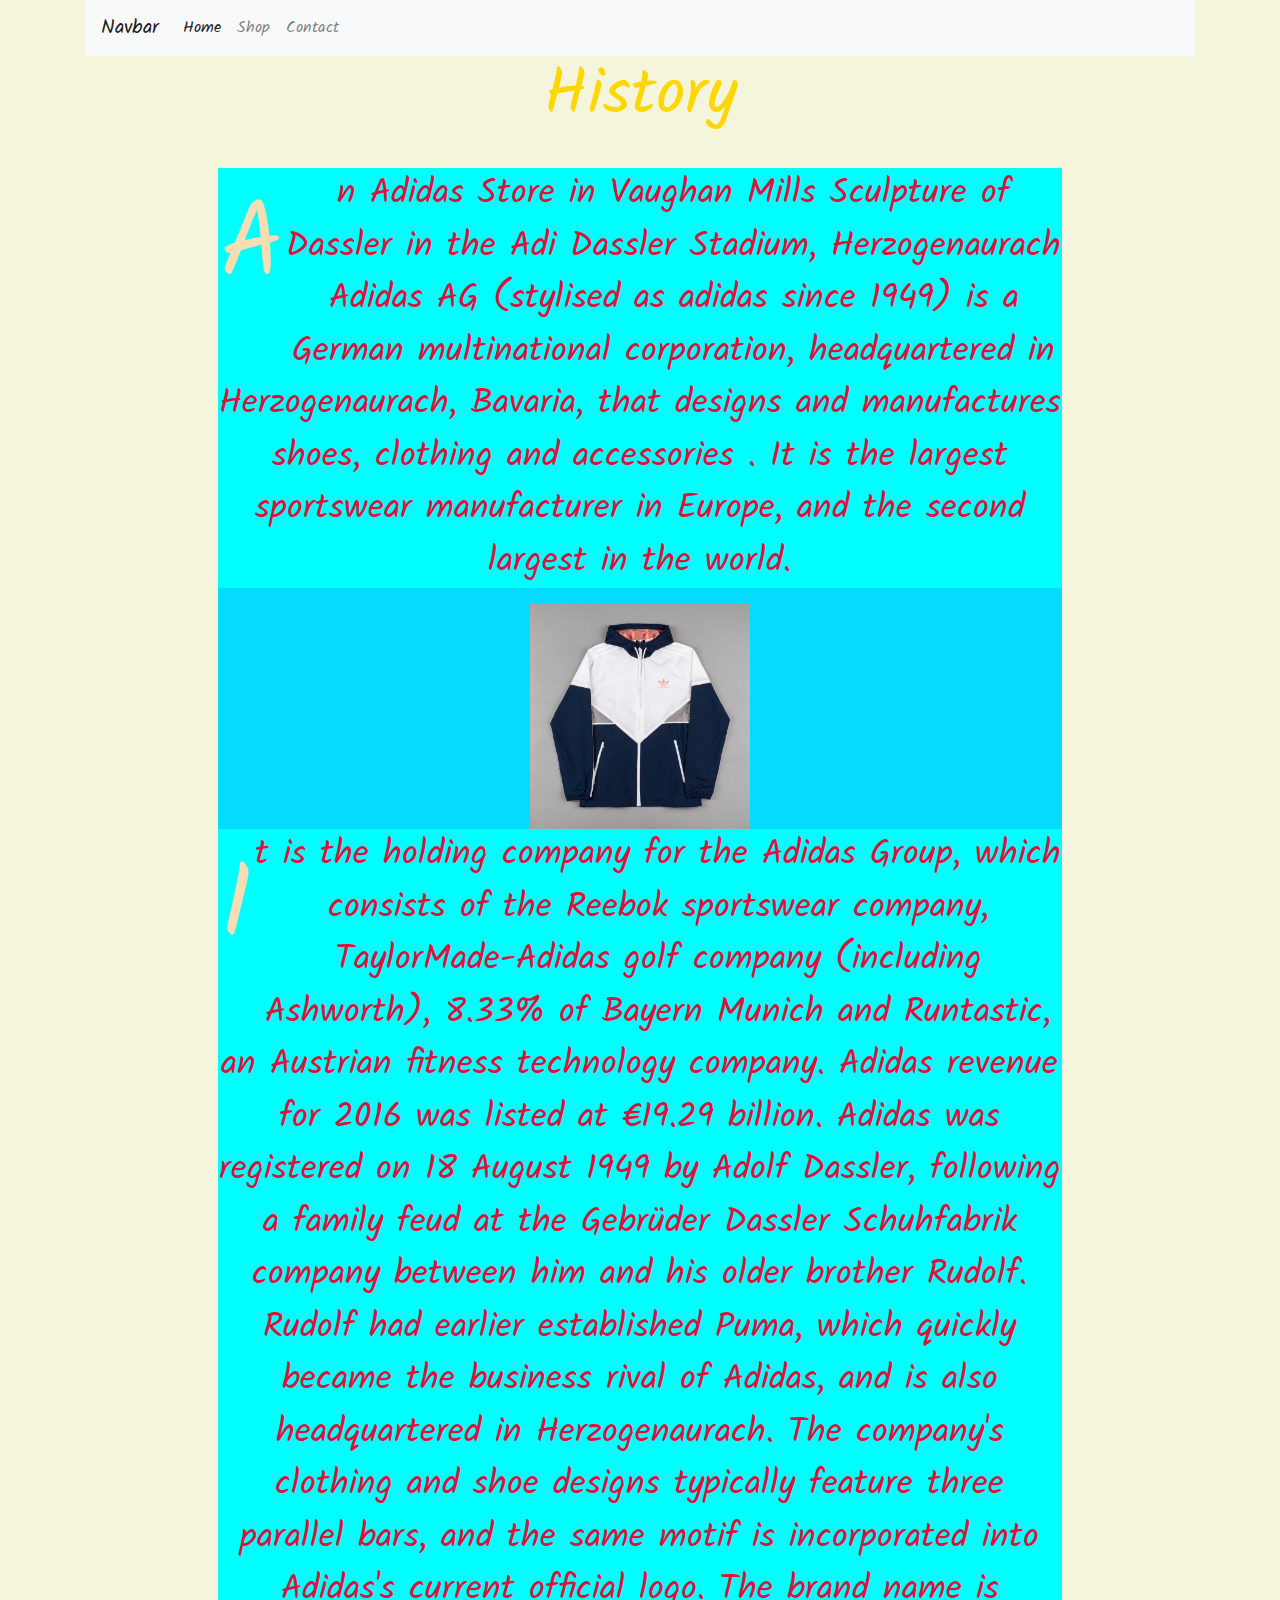
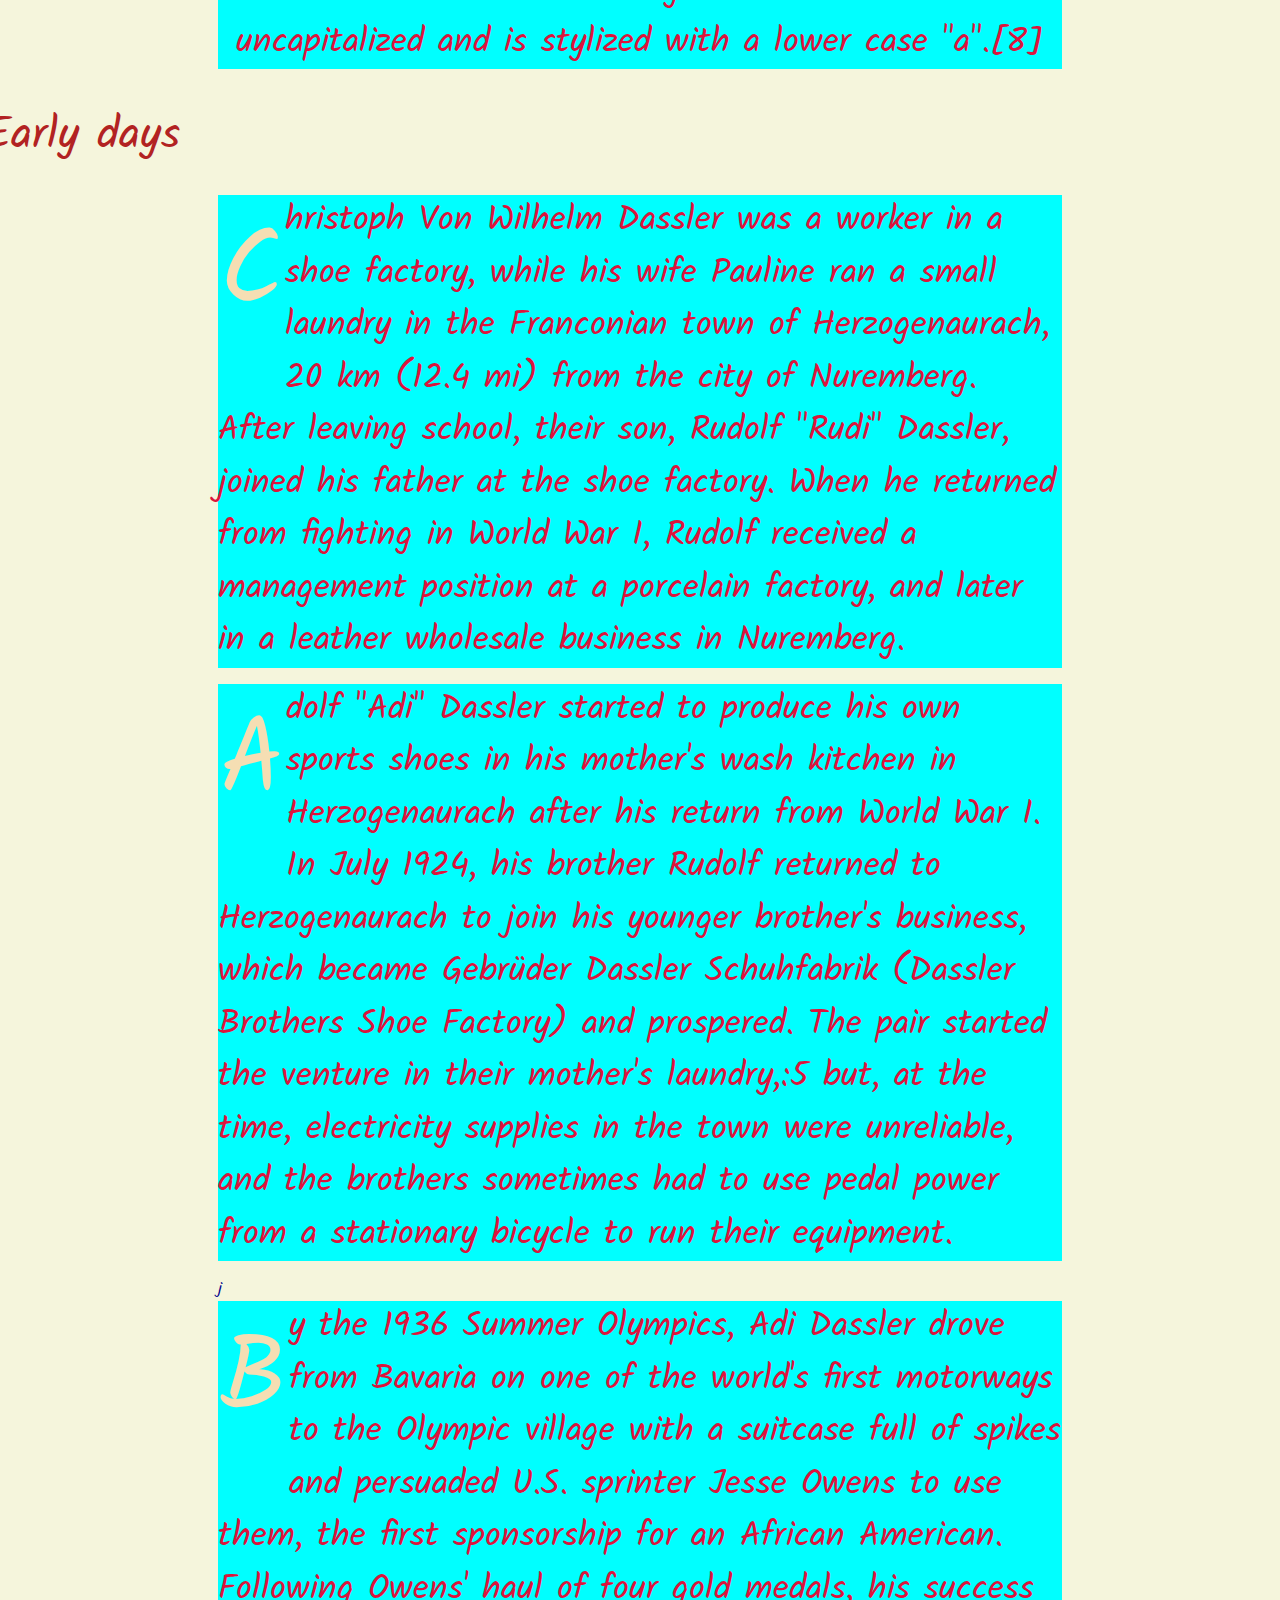
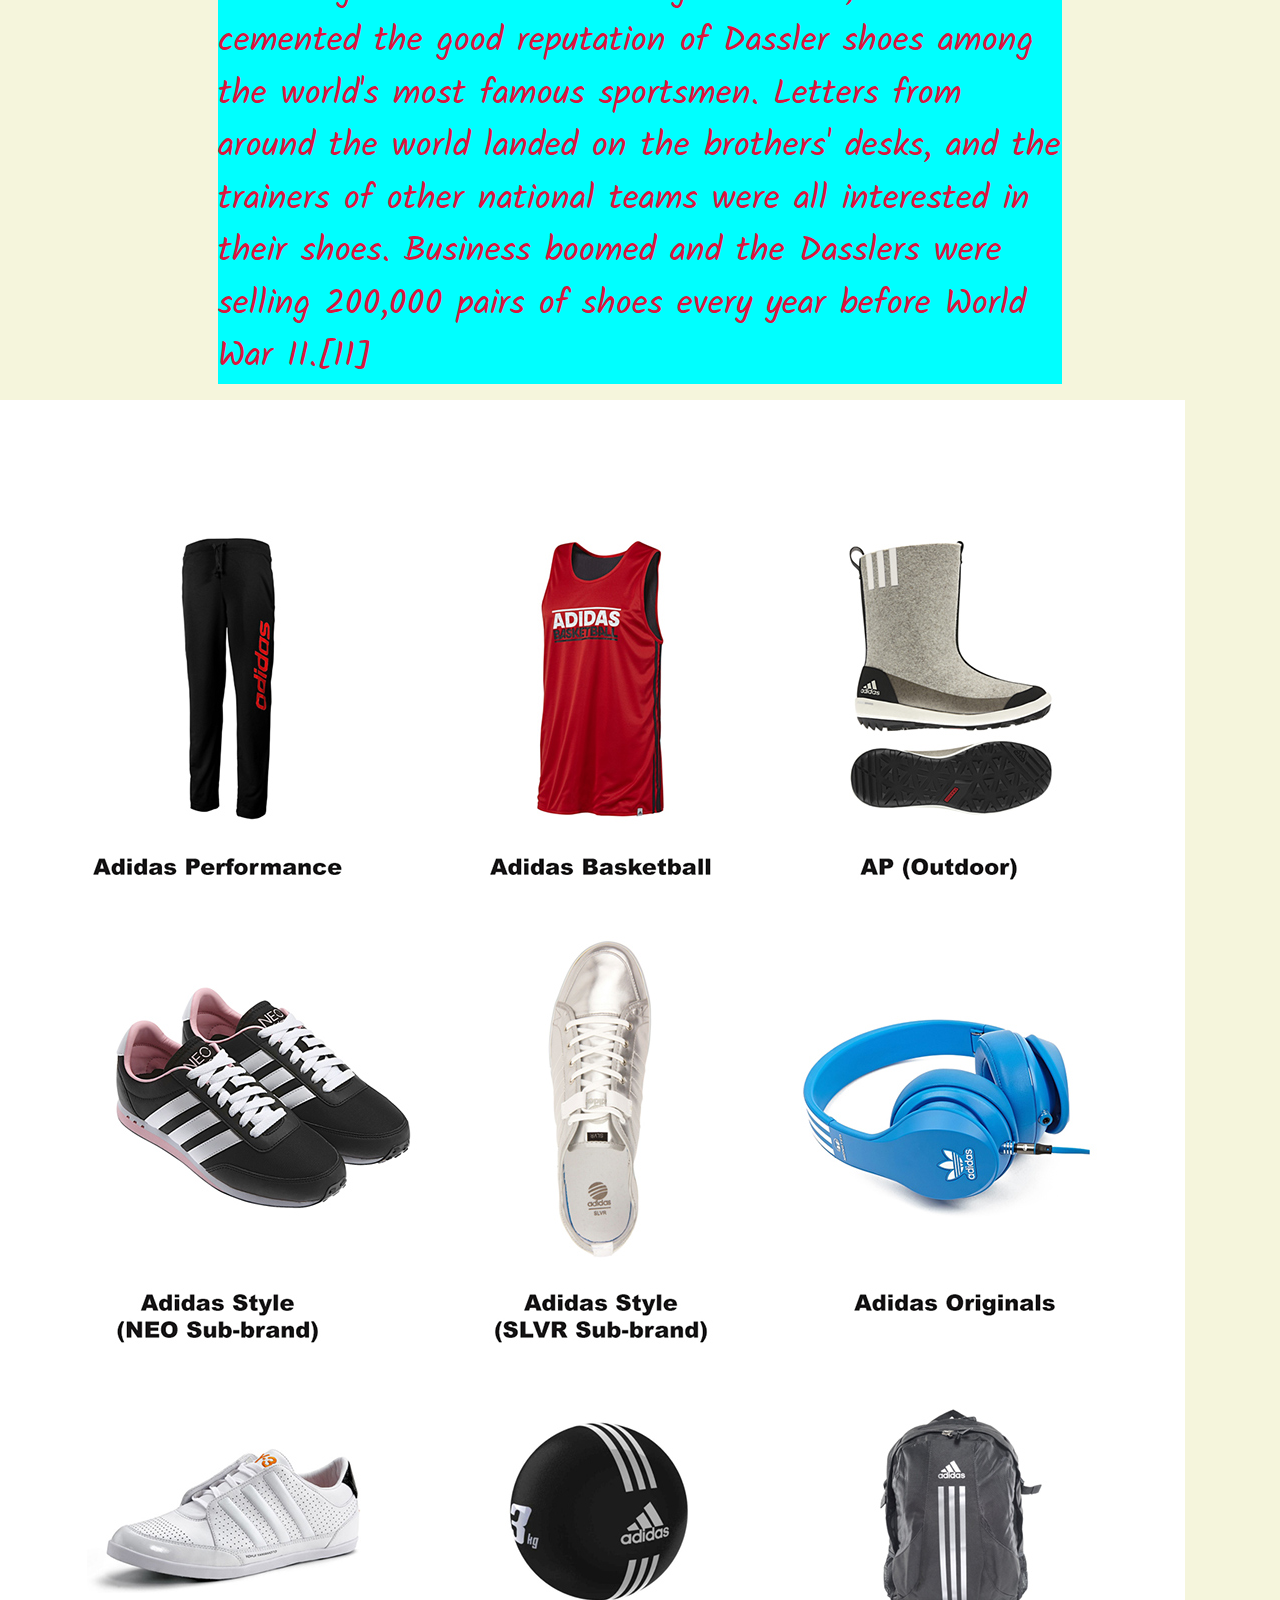
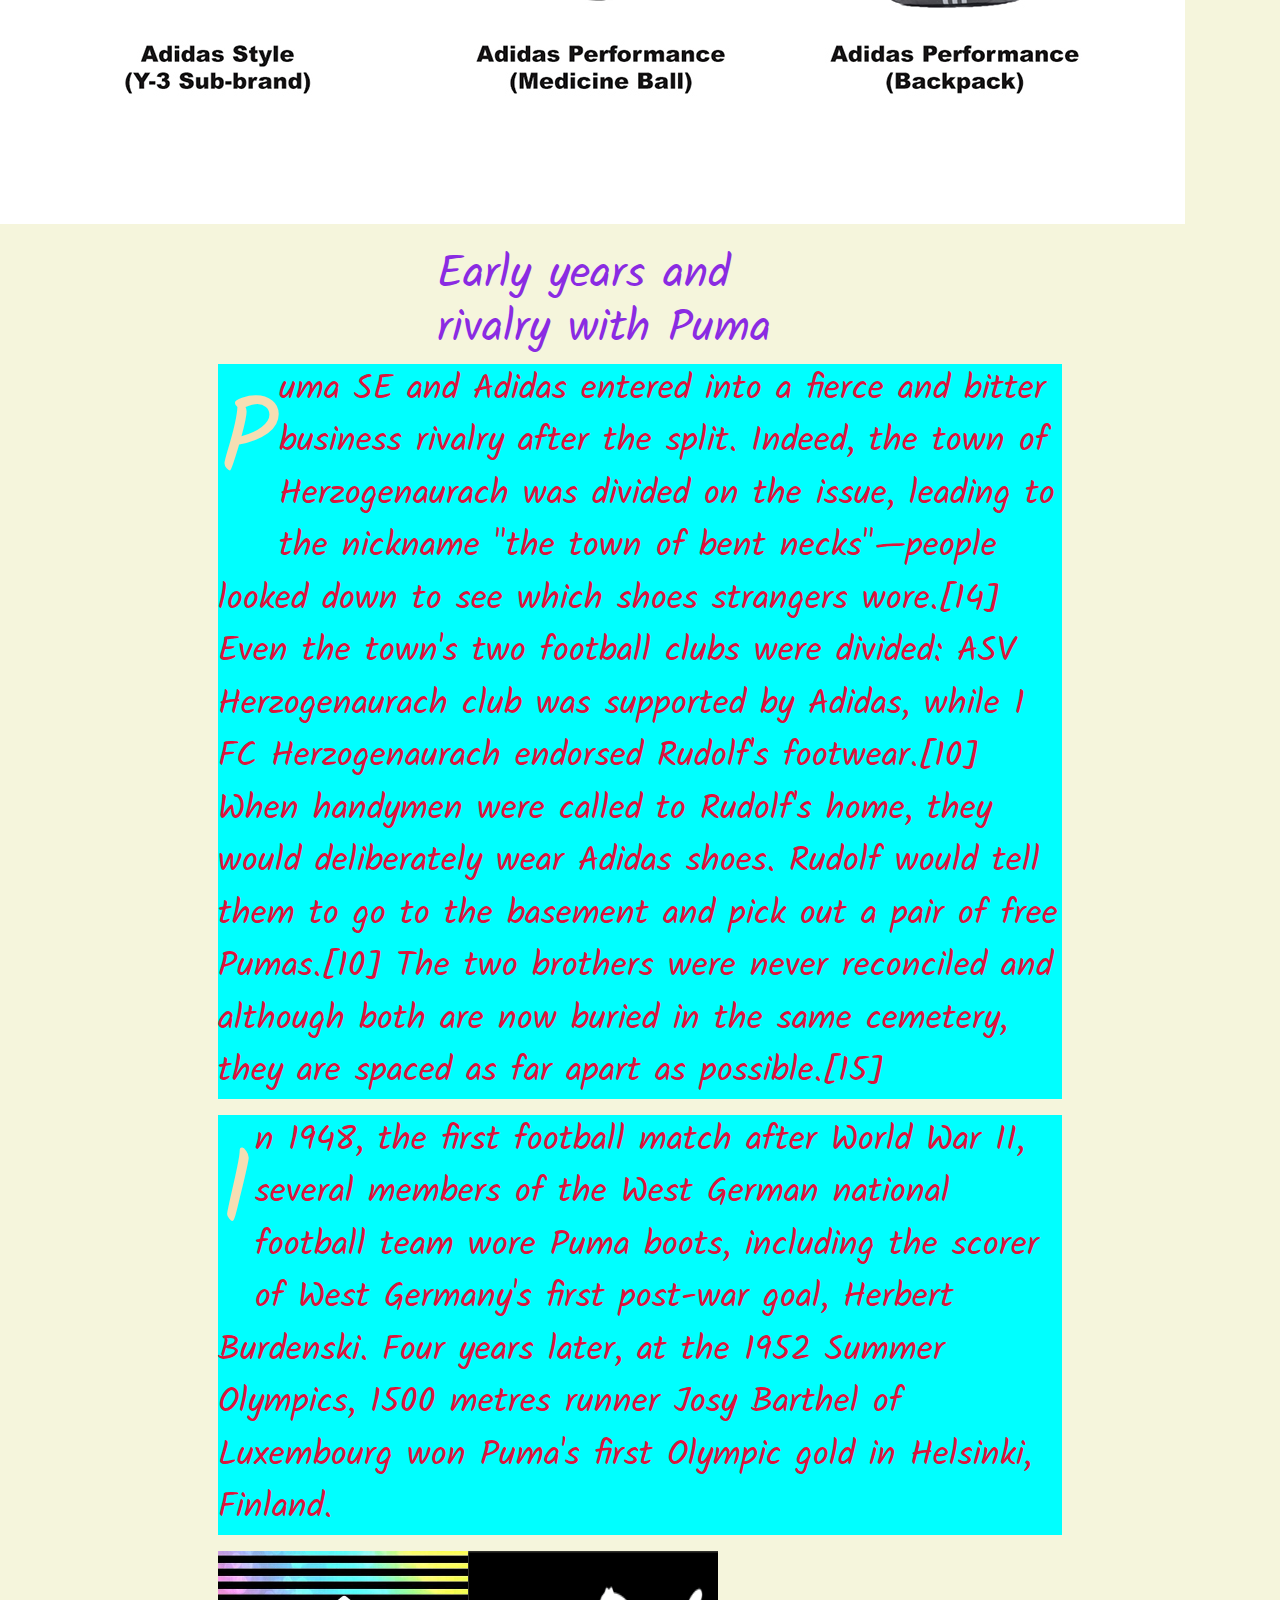
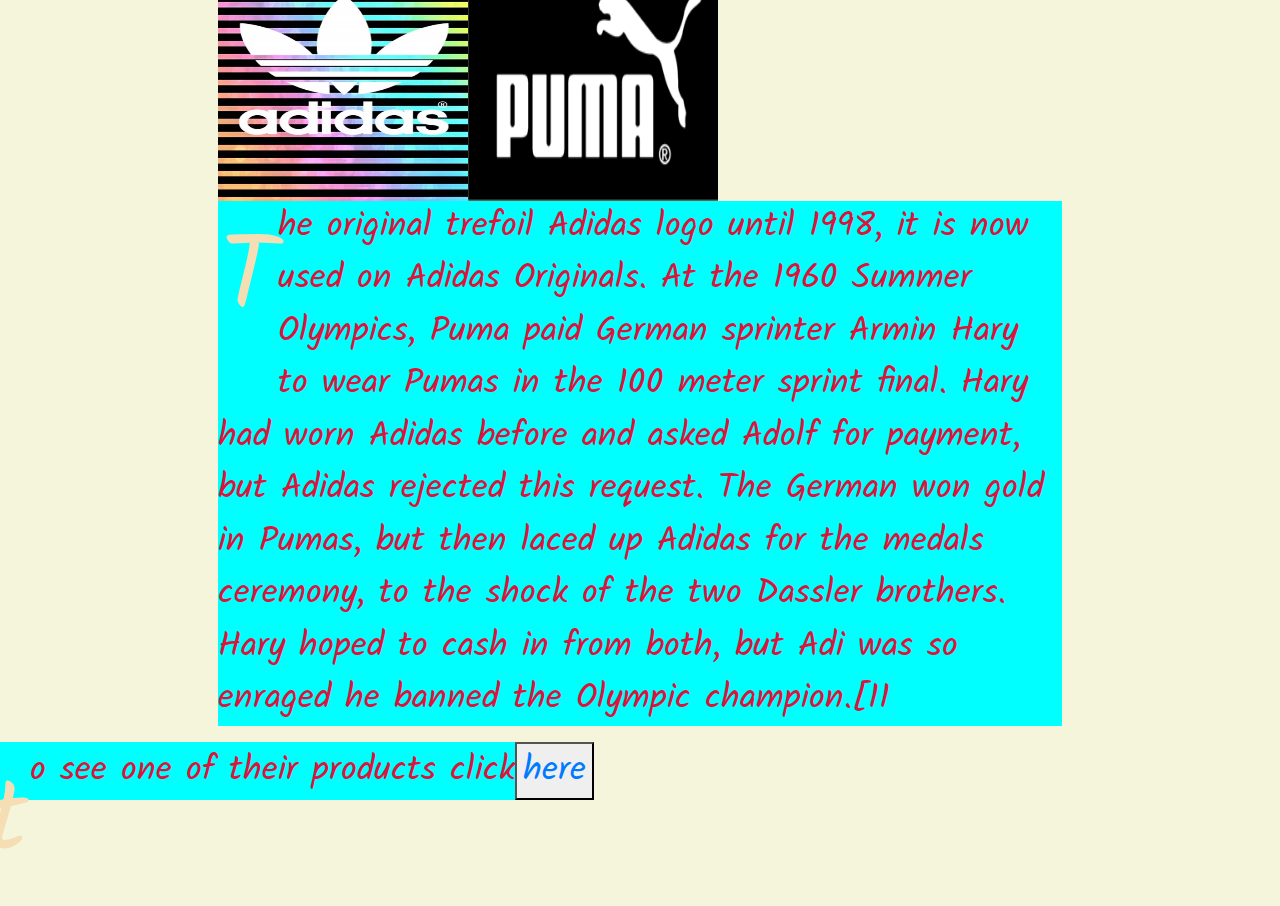
==== index.html @ c0ed326c "gwyfbcqkkkabec" ====
<html>
	<head>
		<title>Adidas</title>
		<meta charset="utf-8">
    <meta name="viewport" content="width=device-width, initial-scale=1, shrink-to-fit=no">

    <!-- Bootstrap CSS -->
    <link rel="stylesheet" href="css/bootstrap.css">


		<link href="css/main.css" rel="stylesheet">
		<link href="https://fonts.googleapis.com/css?family=Kalam" rel="stylesheet">
	</head>
	<body>
		<div class="container">
				<nav class="navbar navbar-expand-lg navbar-light bg-light">
  <a class="navbar-brand" href="#">Navbar</a>
  <button class="navbar-toggler" type="button" data-toggle="collapse" data-target="#navbarNav" aria-controls="navbarNav" aria-expanded="false" aria-label="Toggle navigation">
    <span class="navbar-toggler-icon"></span>
  </button>
  <div class="collapse navbar-collapse" id="navbarNav">
    <ul class="navbar-nav">
      <li class="nav-item">
        <a class="nav-link active" href="index.html">Home</a>
      </li>
      <li class="nav-item">
        <a class="nav-link" href="shoes.html">Shop</a>
      </li>
      <li class="nav-item">
        <a class="nav-link" href="#">Contact</a>
      </li>
      
    </ul>
  </div>
</nav
			<div class="row">
				<div class="col-md-4"></div>
				<div class="colmd-4"><div class="History"><h1>History</h1></div></div></div>
				<div class="col-md-4"></div>
				<br>
			<div class="row">
				<div class="col-md-2"></div>
				<div class="col-md-8"><div class="histry">
		<p>An Adidas Store in Vaughan Mills Sculpture of Dassler in the Adi Dassler Stadium, Herzogenaurach
Adidas AG (stylised as adidas since 1949) is a German multinational corporation, headquartered in Herzogenaurach, Bavaria, that designs and manufactures shoes, clothing and accessories  . It is the largest sportswear manufacturer in Europe, and the second largest in the world.</p>
				
				<img src="images/product2.jpg" style="width: 220px;height: 225px">

<p>It is the holding company for the Adidas Group, which consists of the Reebok sportswear company, TaylorMade-Adidas golf company (including Ashworth), 8.33% of Bayern Munich and Runtastic, an Austrian fitness technology company. Adidas revenue for 2016 was listed at €19.29 billion.

Adidas was registered on 18 August 1949 by Adolf Dassler, following a family feud at the Gebrüder Dassler Schuhfabrik company between him and his older brother Rudolf. Rudolf had earlier established Puma, which quickly became the business rival of Adidas, and is also headquartered in Herzogenaurach. The company's clothing and shoe designs typically feature three parallel bars, and the same motif is incorporated into Adidas's current official logo. The brand name is uncapitalized and is stylized with a lower case "a".[8] </p></div>
		</div>
				<div class="col-md-2"></div>
				
			
			</div>
<br>

<div class="row">
			<div class="Earlydays">
	<h2>Early days</h2></div>
			</div>


			<br>
			<div class="row">
				<div class="col-md-2"></div>
				<div class="col-md-8"><div class="earlydez">
	<p>Christoph Von Wilhelm Dassler was a worker in a shoe factory, while his wife Pauline ran a small laundry in the Franconian town of Herzogenaurach, 20 km (12.4 mi) from the city of Nuremberg. After leaving school, their son, Rudolf "Rudi" Dassler, joined his father at the shoe factory. When he returned from fighting in World War I, Rudolf received a management position at a porcelain factory, and later in a leather wholesale business in Nuremberg.</p>

<p>Adolf "Adi" Dassler started to produce his own sports shoes in his mother's wash kitchen in Herzogenaurach after his return from World War I. In July 1924, his brother Rudolf returned to Herzogenaurach to join his younger brother's business, which became Gebrüder Dassler Schuhfabrik (Dassler Brothers Shoe Factory) and prospered. The pair started the venture in their mother's laundry,:5 but, at the time, electricity supplies in the town were unreliable, and the brothers sometimes had to use pedal power from a stationary bicycle to run their equipment.</p>
j
<p>By the 1936 Summer Olympics, Adi Dassler drove from Bavaria on one of the world's first motorways to the Olympic village with a suitcase full of spikes and persuaded U.S. sprinter Jesse Owens to use them, the first sponsorship for an African American. Following Owens' haul of four gold medals, his success cemented the good reputation of Dassler shoes among the world's most famous sportsmen. Letters from around the world landed on the brothers' desks, and the trainers of other national teams were all interested in their shoes. Business boomed and the Dasslers were selling 200,000 pairs of shoes every year before World War II.[11]</p>
				</div></div>	
			    <div class="col-md-2"></div>

			
				
				
				<img src="images/product3.jpg">
				
			
				
				</div>
			<br>
			<div class="row"><div class="col-md-4"></div>
			<div class="col-md-4"><div class="rivalry"><h2>Early years and rivalry with Puma</h2></div>	</div>	
				<div class="col-md-4"></div></div>
				<div class="row">
					<div class="col-md-2"></div>
						<div class="col-md-8"><div class="rivals">
	<p>Puma SE and Adidas entered into a fierce and bitter business rivalry after the split. Indeed, the town of Herzogenaurach was divided on the issue, leading to the nickname "the town of bent necks"—people looked down to see which shoes strangers wore.[14] Even the town's two football clubs were divided: ASV Herzogenaurach club was supported by Adidas, while 1 FC Herzogenaurach endorsed Rudolf's footwear.[10] When handymen were called to Rudolf's home, they would deliberately wear Adidas shoes. Rudolf would tell them to go to the basement and pick out a pair of free Pumas.[10] The two brothers were never reconciled and although both are now buried in the same cemetery, they are spaced as far apart as possible.[15]
</p>
<p>In 1948, the first football match after World War II, several members of the West German national football team wore Puma boots, including the scorer of West Germany's first post-war goal, Herbert Burdenski. Four years later, at the 1952 Summer Olympics, 1500 metres runner Josy Barthel of Luxembourg won Puma's first Olympic gold in Helsinki, Finland.</p>
<img src="images/logo2.jpg" style="width: 250px;height: 250px"><img src="images/puma.png" style="width: 250px;height: 250px">
	

<p>The original trefoil Adidas logo until 1998, it is now used on Adidas Originals.
At the 1960 Summer Olympics, Puma paid German sprinter Armin Hary to wear Pumas in the 100 meter sprint final. Hary had worn Adidas before and asked Adolf for payment, but Adidas rejected this request. The German won gold in Pumas, but then laced up Adidas for the medals ceremony, to the shock of the two Dassler brothers. Hary hoped to cash in from both, but Adi was so enraged he banned the Olympic champion.[11</p>
			</div></div>
					<div class="col-md-2"></div>
					<footer><div class="footer">
						<p>to see one of their products click<button><a href="shoes.html">here</a></button></p>
						</div></footer>
					
			</div>
			
		</div>
		<script src="https://code.jquery.com/jquery-3.3.1.slim.min.js" integrity="sha384-q8i/X+965DzO0rT7abK41JStQIAqVgRVzpbzo5smXKp4YfRvH+8abtTE1Pi6jizo" crossorigin="anonymous"></script>
    <script src="https://cdnjs.cloudflare.com/ajax/libs/popper.js/1.14.3/umd/popper.min.js" integrity="sha384-ZMP7rVo3mIykV+2+9J3UJ46jBk0WLaUAdn689aCwoqbBJiSnjAK/l8WvCWPIPm49" crossorigin="anonymous"></script>
    <script src="https://stackpath.bootstrapcdn.com/bootstrap/4.1.3/js/bootstrap.min.js" integrity="sha384-ChfqqxuZUCnJSK3+MXmPNIyE6ZbWh2IMqE241rYiqJxyMiZ6OW/JmZQ5stwEULTy" crossorigin="anonymous"></script>

	</body>
</html>
---- css/main.css ----
body
     {font-family: 'Kalam', cursive;
		 background-color: beige;
		 
}
.container{
				
		background-image: url(images/logo1.jpg)
			}
			.History{
				color: gold;
				text-align: center;
	
			}
			.histry{
				background-color:#04DBFF;
				text-align: center;
			}
			.Earlydays{
				color:firebrick;
				
			}
			.earlydez{
				color:darkblue;
		
			}
			.rivalry{
				color:blueviolet;
		
			}
			.rivals{
				color:chartreuse;
		
			}
h2{
	font-size: 45px;
	
}
p{
	font-size: 35px;
	background-color: aqua;
	color: crimson;
}
p:first-letter{
	font-size: 300%;
	display: block;
	margin: 2px;
	float: left;
	color:wheat;
}
	h1{
	font-size: 65px;
	
}
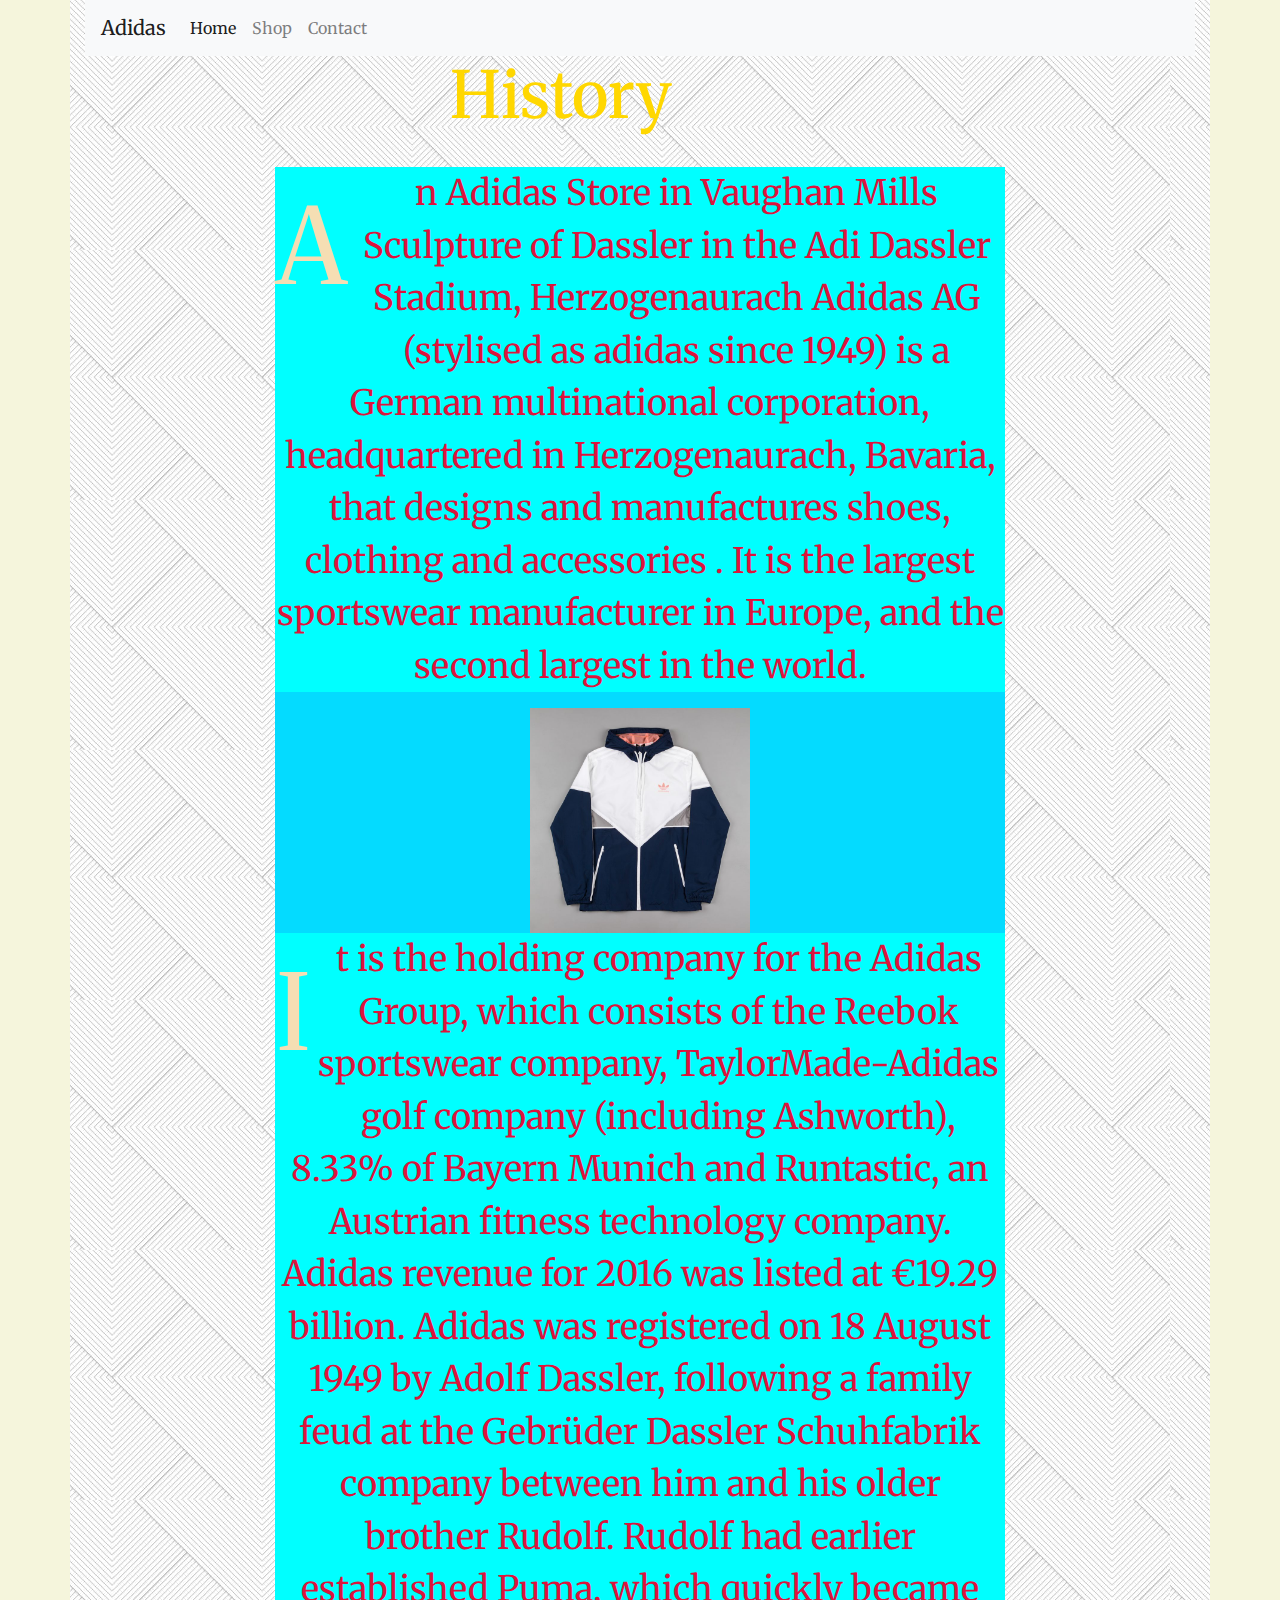
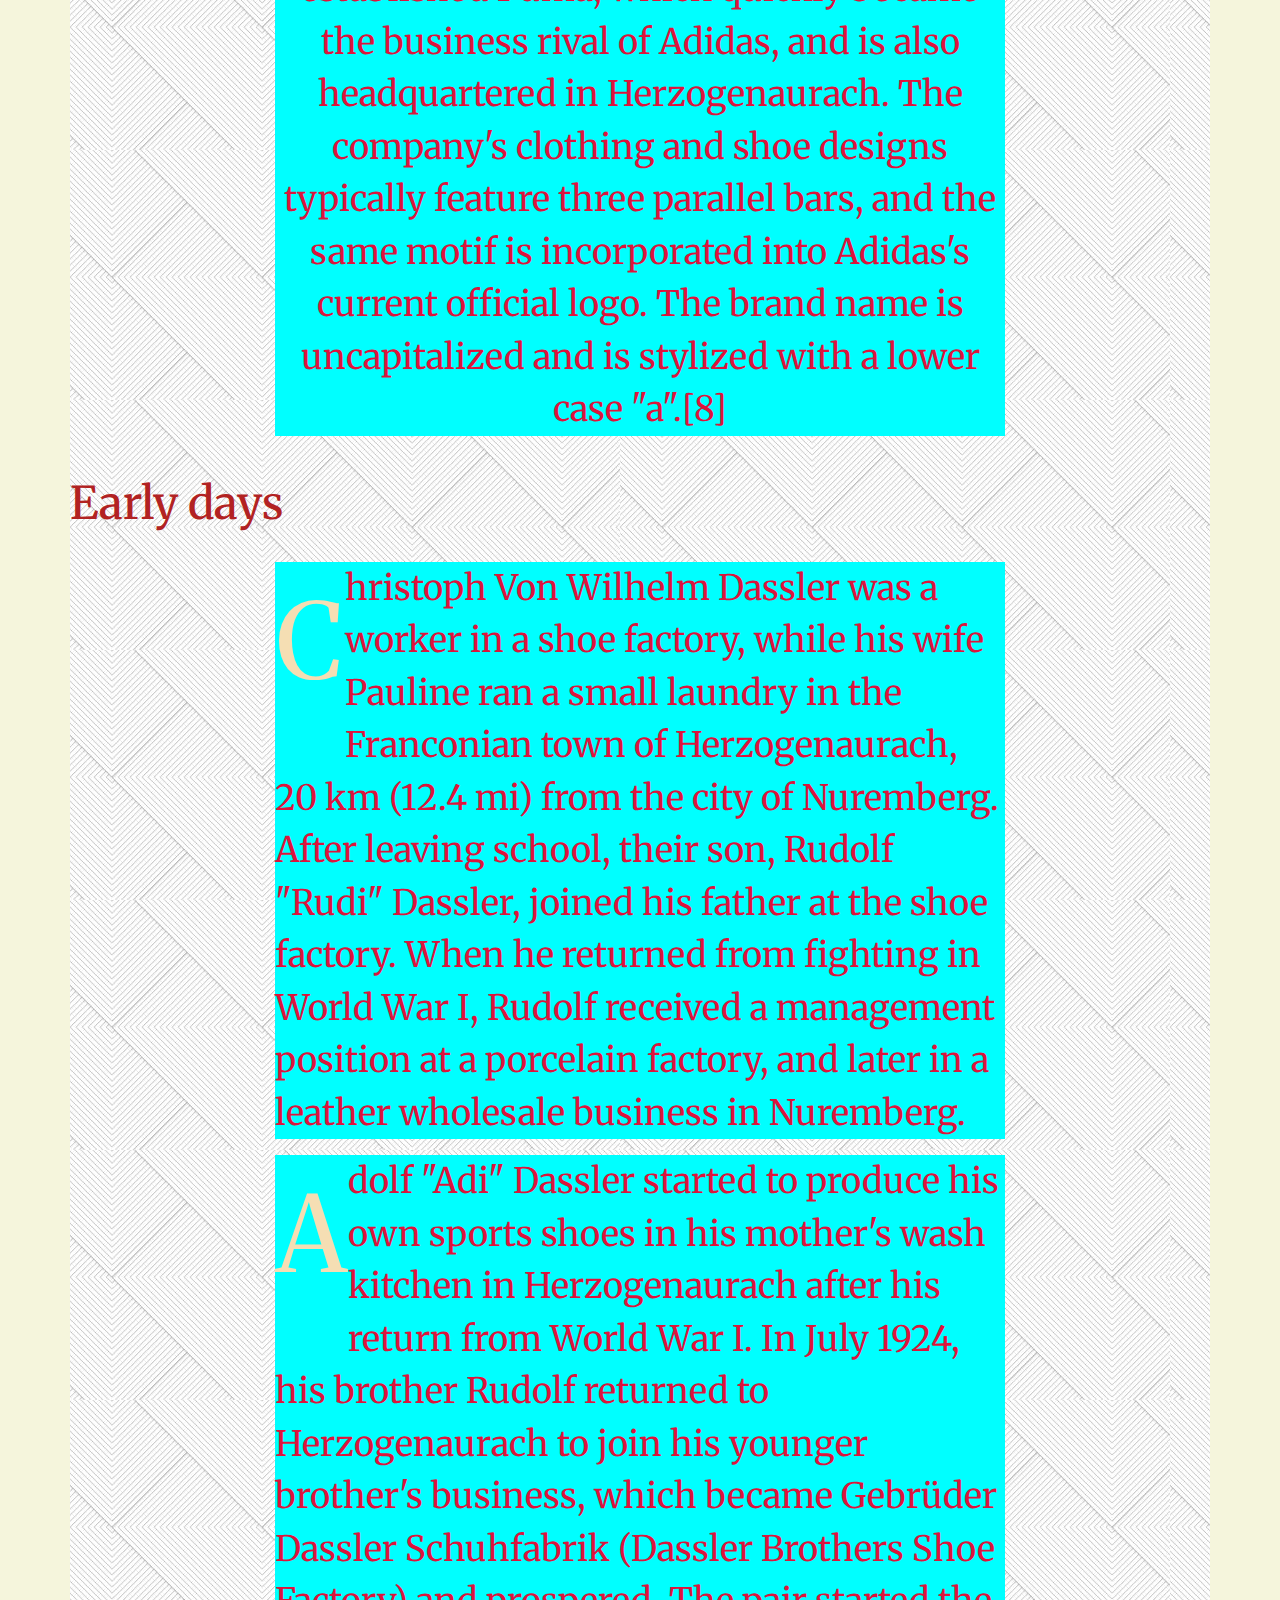
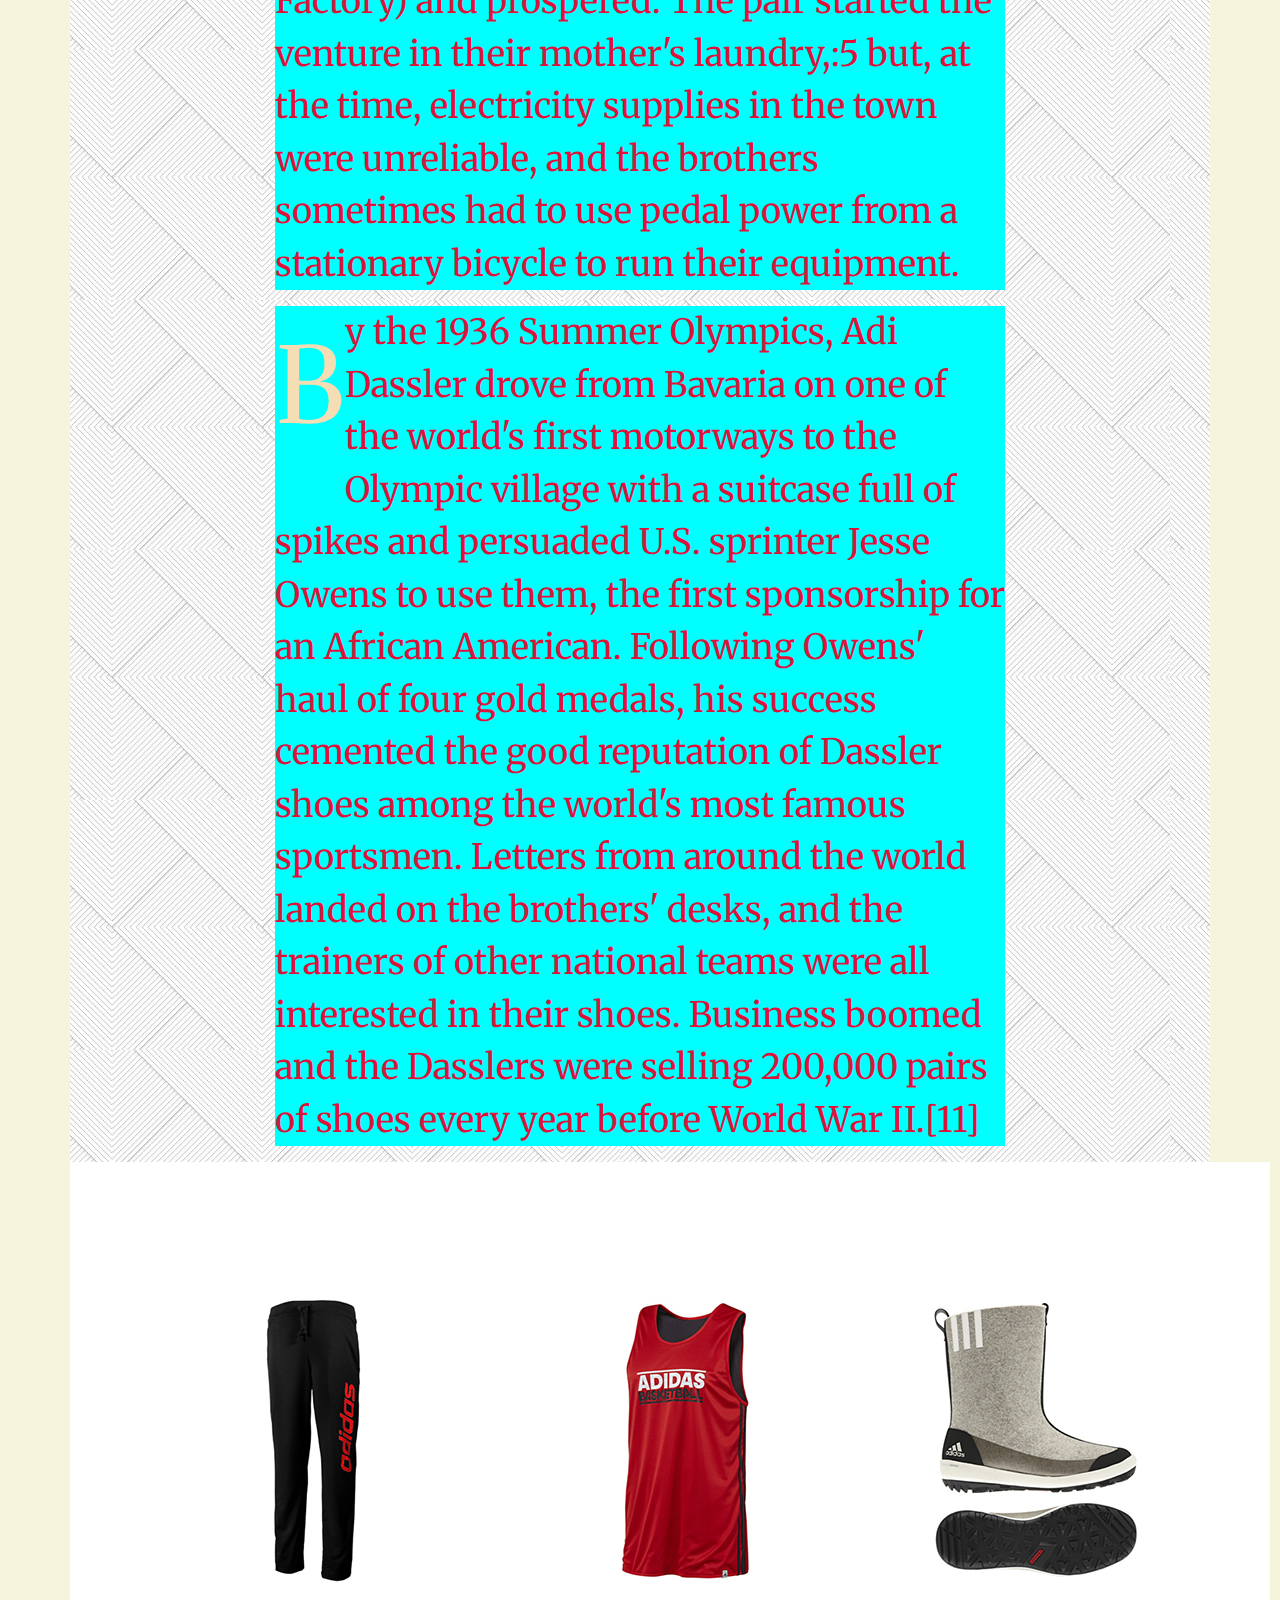
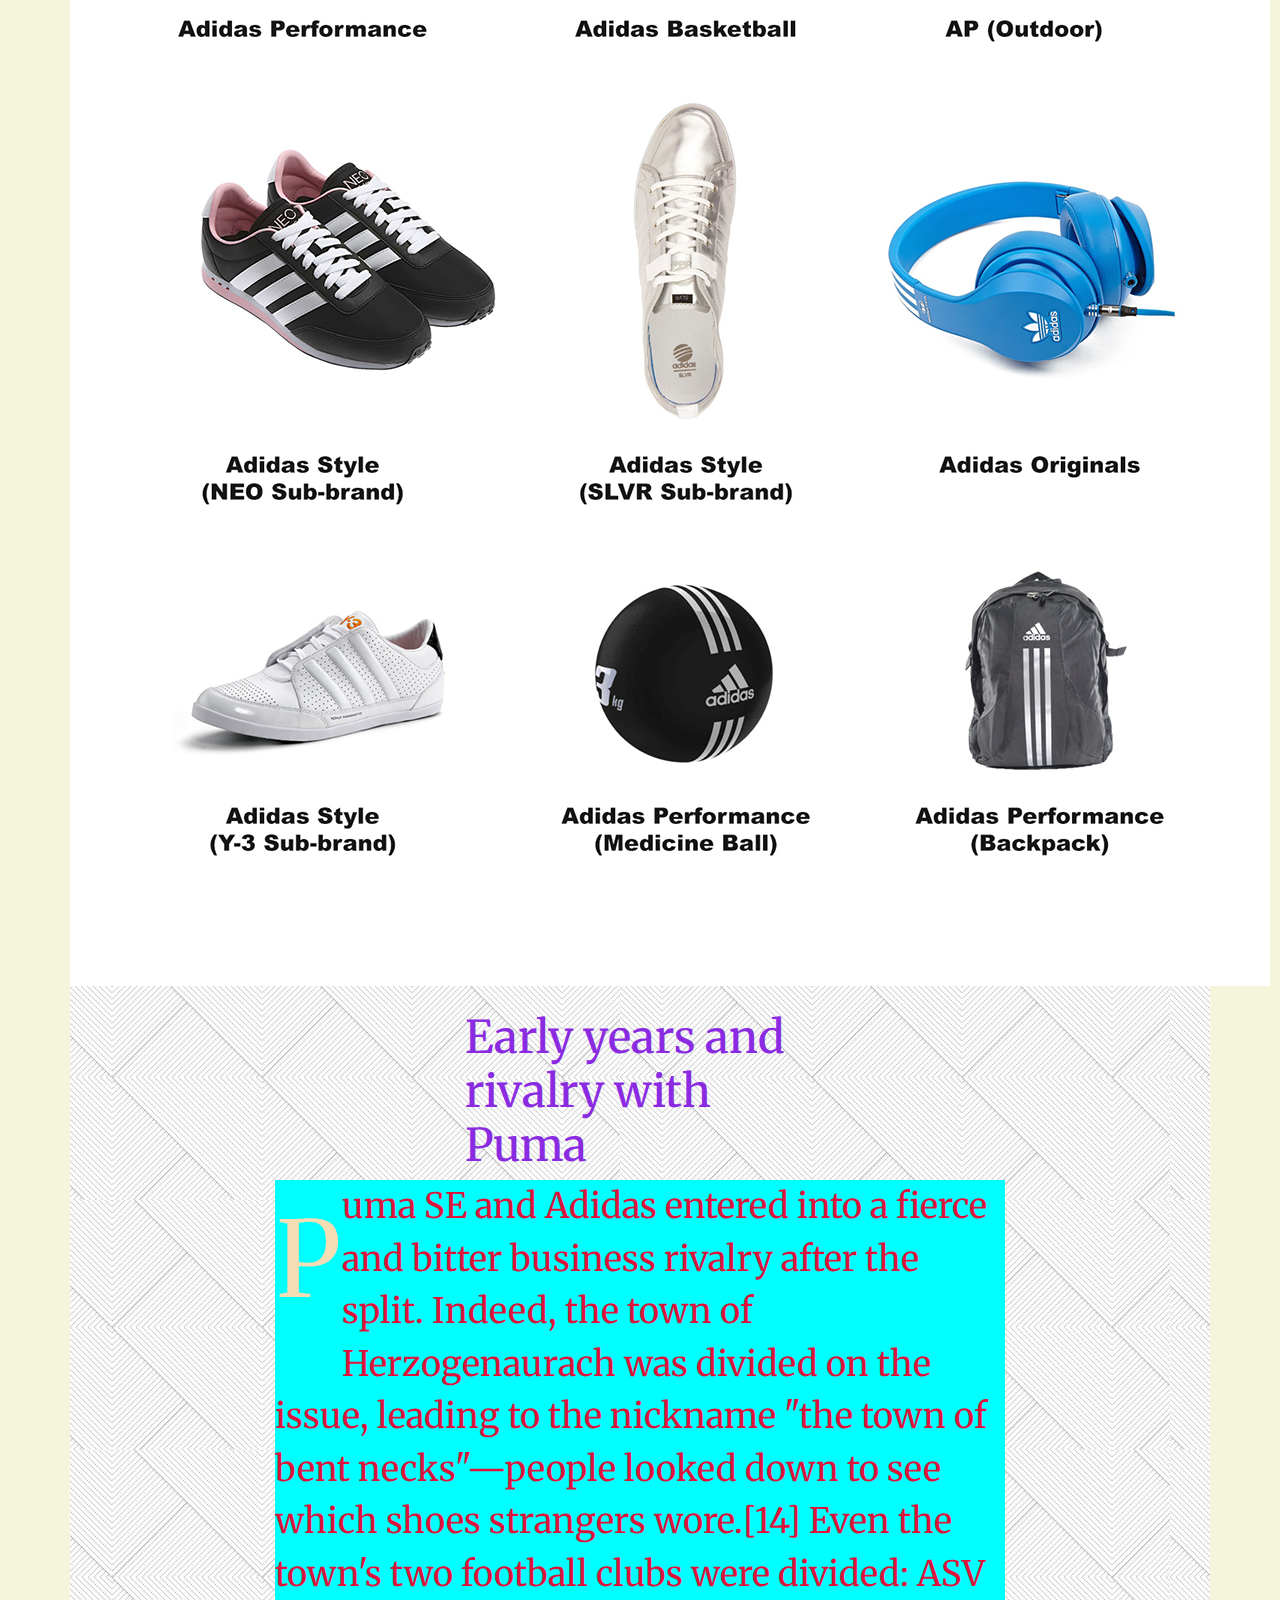
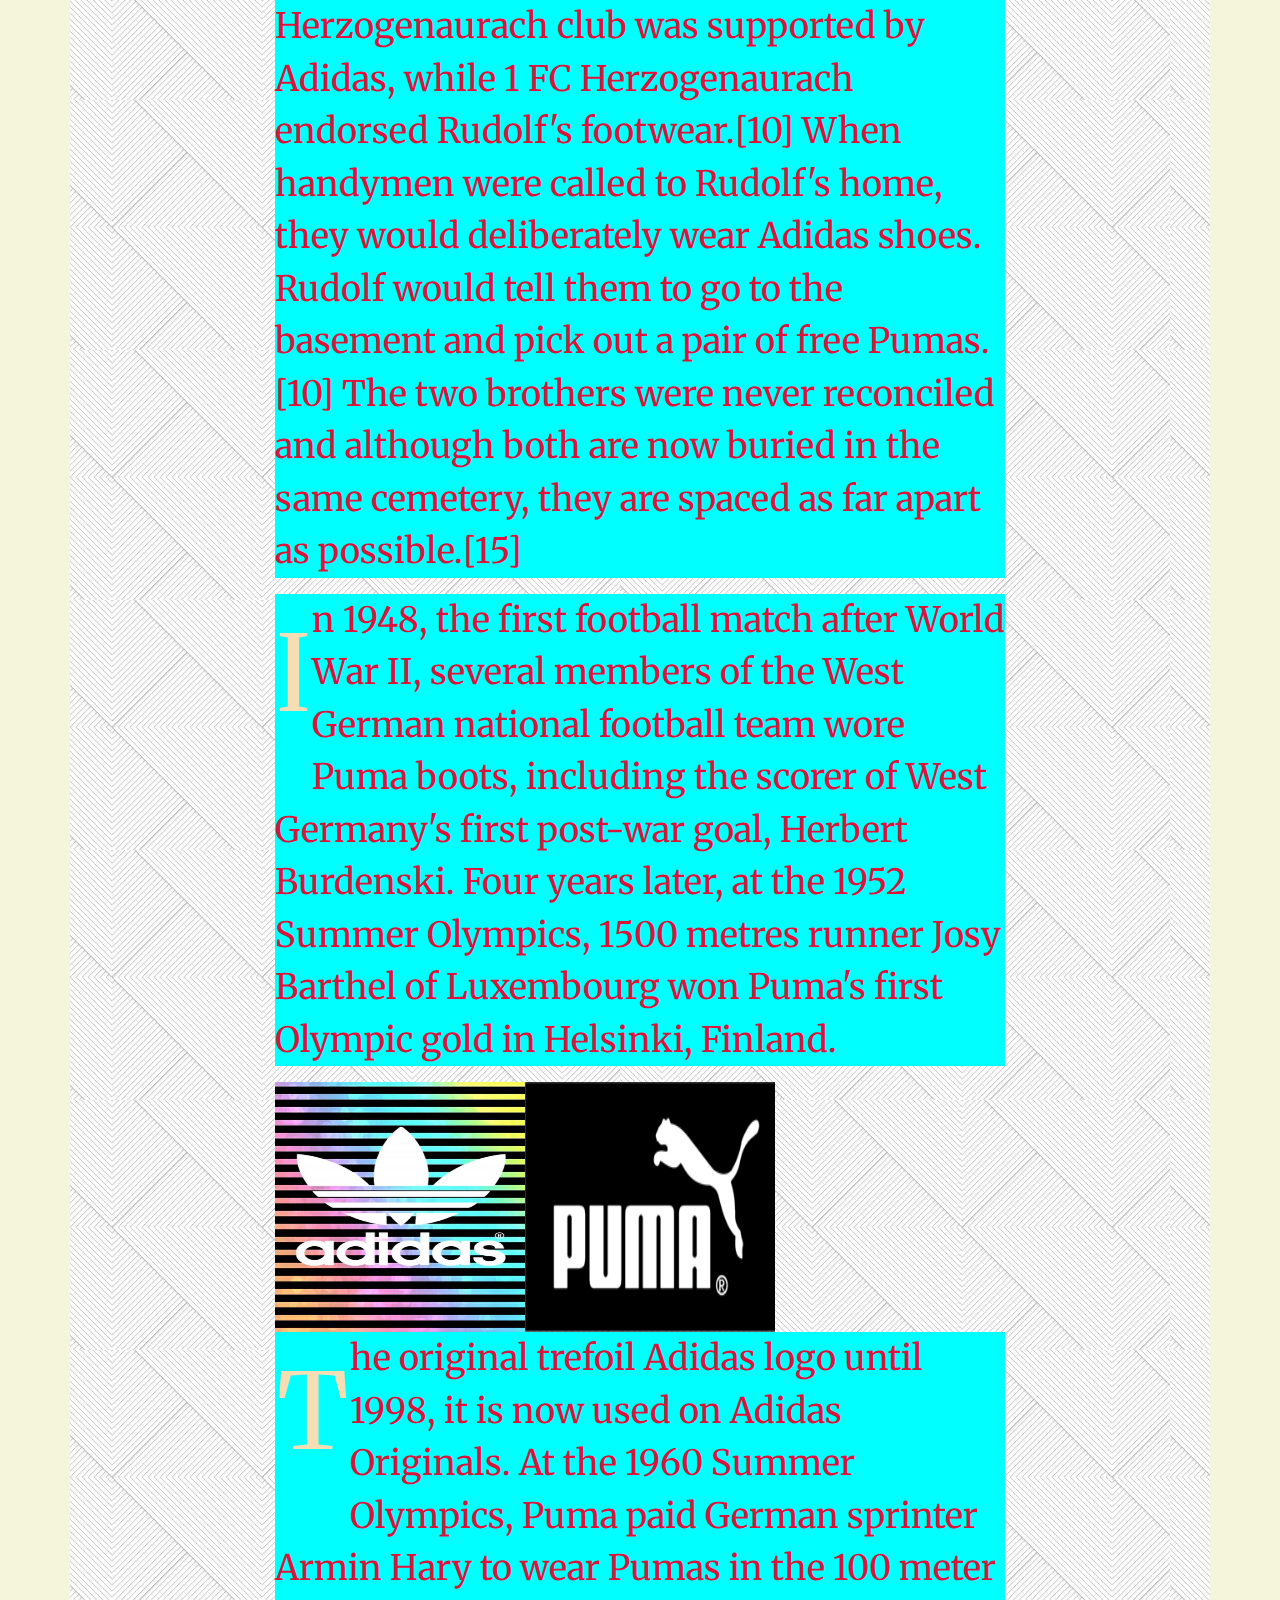
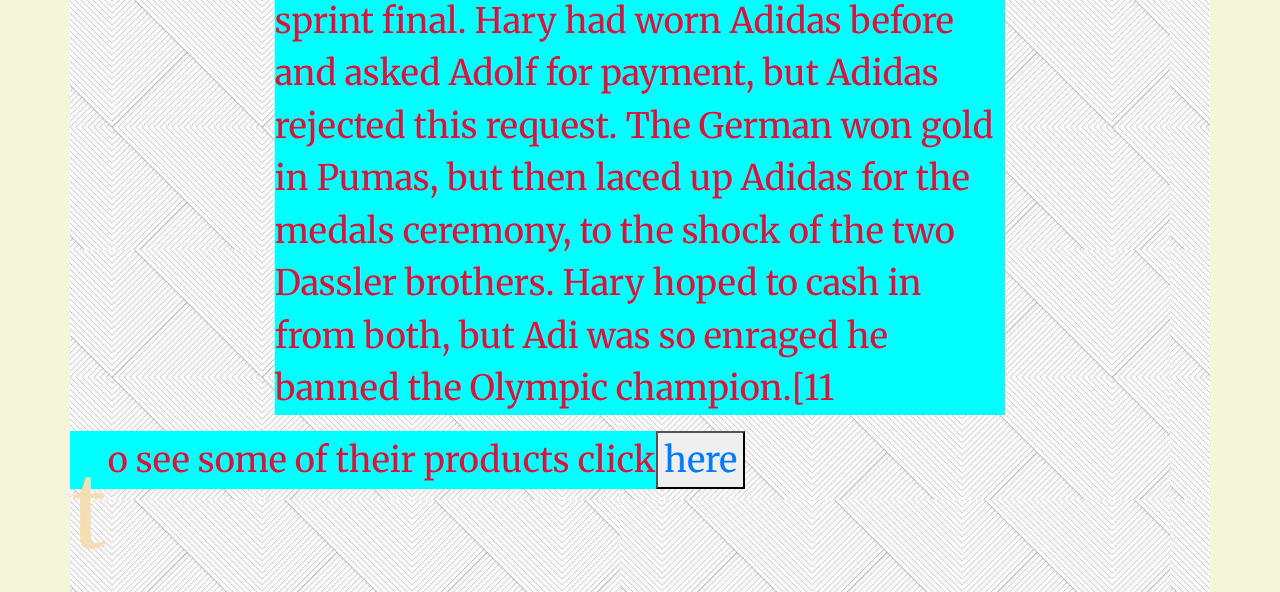
==== commit b881d42f: "gwyfbcqkkkabec" ====
--- a/index.html
+++ b/index.html
@@ -9,12 +9,12 @@
 
 
 		<link href="css/main.css" rel="stylesheet">
-		<link href="https://fonts.googleapis.com/css?family=Kalam" rel="stylesheet">
+		<link href="https://fonts.googleapis.com/css?family=Merriweather" rel="stylesheet">
 	</head>
 	<body>
 		<div class="container">
 				<nav class="navbar navbar-expand-lg navbar-light bg-light">
-  <a class="navbar-brand" href="#">Navbar</a>
+  <a class="navbar-brand" href="#">Adidas</a>
   <button class="navbar-toggler" type="button" data-toggle="collapse" data-target="#navbarNav" aria-controls="navbarNav" aria-expanded="false" aria-label="Toggle navigation">
     <span class="navbar-toggler-icon"></span>
   </button>
@@ -32,11 +32,12 @@
       
     </ul>
   </div>
-</nav
+			</nav>
 			<div class="row">
 				<div class="col-md-4"></div>
 				<div class="colmd-4"><div class="History"><h1>History</h1></div></div></div>
 				<div class="col-md-4"></div>
+		
 				<br>
 			<div class="row">
 				<div class="col-md-2"></div>
@@ -44,7 +45,7 @@
 		<p>An Adidas Store in Vaughan Mills Sculpture of Dassler in the Adi Dassler Stadium, Herzogenaurach
 Adidas AG (stylised as adidas since 1949) is a German multinational corporation, headquartered in Herzogenaurach, Bavaria, that designs and manufactures shoes, clothing and accessories  . It is the largest sportswear manufacturer in Europe, and the second largest in the world.</p>
 				
-				<img src="images/product2.jpg" style="width: 220px;height: 225px">
+				<img src="css/img/product2.jpg" style="width: 220px;height: 225px">
 
 <p>It is the holding company for the Adidas Group, which consists of the Reebok sportswear company, TaylorMade-Adidas golf company (including Ashworth), 8.33% of Bayern Munich and Runtastic, an Austrian fitness technology company. Adidas revenue for 2016 was listed at €19.29 billion.
 
@@ -69,7 +70,7 @@
 	<p>Christoph Von Wilhelm Dassler was a worker in a shoe factory, while his wife Pauline ran a small laundry in the Franconian town of Herzogenaurach, 20 km (12.4 mi) from the city of Nuremberg. After leaving school, their son, Rudolf "Rudi" Dassler, joined his father at the shoe factory. When he returned from fighting in World War I, Rudolf received a management position at a porcelain factory, and later in a leather wholesale business in Nuremberg.</p>
 
 <p>Adolf "Adi" Dassler started to produce his own sports shoes in his mother's wash kitchen in Herzogenaurach after his return from World War I. In July 1924, his brother Rudolf returned to Herzogenaurach to join his younger brother's business, which became Gebrüder Dassler Schuhfabrik (Dassler Brothers Shoe Factory) and prospered. The pair started the venture in their mother's laundry,:5 but, at the time, electricity supplies in the town were unreliable, and the brothers sometimes had to use pedal power from a stationary bicycle to run their equipment.</p>
-j
+
 <p>By the 1936 Summer Olympics, Adi Dassler drove from Bavaria on one of the world's first motorways to the Olympic village with a suitcase full of spikes and persuaded U.S. sprinter Jesse Owens to use them, the first sponsorship for an African American. Following Owens' haul of four gold medals, his success cemented the good reputation of Dassler shoes among the world's most famous sportsmen. Letters from around the world landed on the brothers' desks, and the trainers of other national teams were all interested in their shoes. Business boomed and the Dasslers were selling 200,000 pairs of shoes every year before World War II.[11]</p>
 				</div></div>	
 			    <div class="col-md-2"></div>
@@ -77,7 +78,7 @@
 			
 				
 				
-				<img src="images/product3.jpg">
+				<img src="css/img/product3.jpg">
 				
 			
 				
@@ -92,7 +93,7 @@
 	<p>Puma SE and Adidas entered into a fierce and bitter business rivalry after the split. Indeed, the town of Herzogenaurach was divided on the issue, leading to the nickname "the town of bent necks"—people looked down to see which shoes strangers wore.[14] Even the town's two football clubs were divided: ASV Herzogenaurach club was supported by Adidas, while 1 FC Herzogenaurach endorsed Rudolf's footwear.[10] When handymen were called to Rudolf's home, they would deliberately wear Adidas shoes. Rudolf would tell them to go to the basement and pick out a pair of free Pumas.[10] The two brothers were never reconciled and although both are now buried in the same cemetery, they are spaced as far apart as possible.[15]
 </p>
 <p>In 1948, the first football match after World War II, several members of the West German national football team wore Puma boots, including the scorer of West Germany's first post-war goal, Herbert Burdenski. Four years later, at the 1952 Summer Olympics, 1500 metres runner Josy Barthel of Luxembourg won Puma's first Olympic gold in Helsinki, Finland.</p>
-<img src="images/logo2.jpg" style="width: 250px;height: 250px"><img src="images/puma.png" style="width: 250px;height: 250px">
+<img src="css/img/logo2.jpg" style="width: 250px;height: 250px"><img src="css/img/puma.png" style="width: 250px;height: 250px">
 	
 
 <p>The original trefoil Adidas logo until 1998, it is now used on Adidas Originals.
@@ -100,7 +101,7 @@
 			</div></div>
 					<div class="col-md-2"></div>
 					<footer><div class="footer">
-						<p>to see one of their products click<button><a href="shoes.html">here</a></button></p>
+						<p>to see some of their products click<button><a href="shoes.html">here</a></button></p>
 						</div></footer>
 					
 			</div>
--- a/css/main.css
+++ b/css/main.css
@@ -1,11 +1,11 @@
 body
-     {font-family: 'Kalam', cursive;
+     {font-family: 'Merriweather', serif;
 		 background-color: beige;
 		 
 }
 .container{
 				
-		background-image: url(images/logo1.jpg)
+		background-image: url(img/background.jpg)
 			}
 			.History{
 				color: gold;
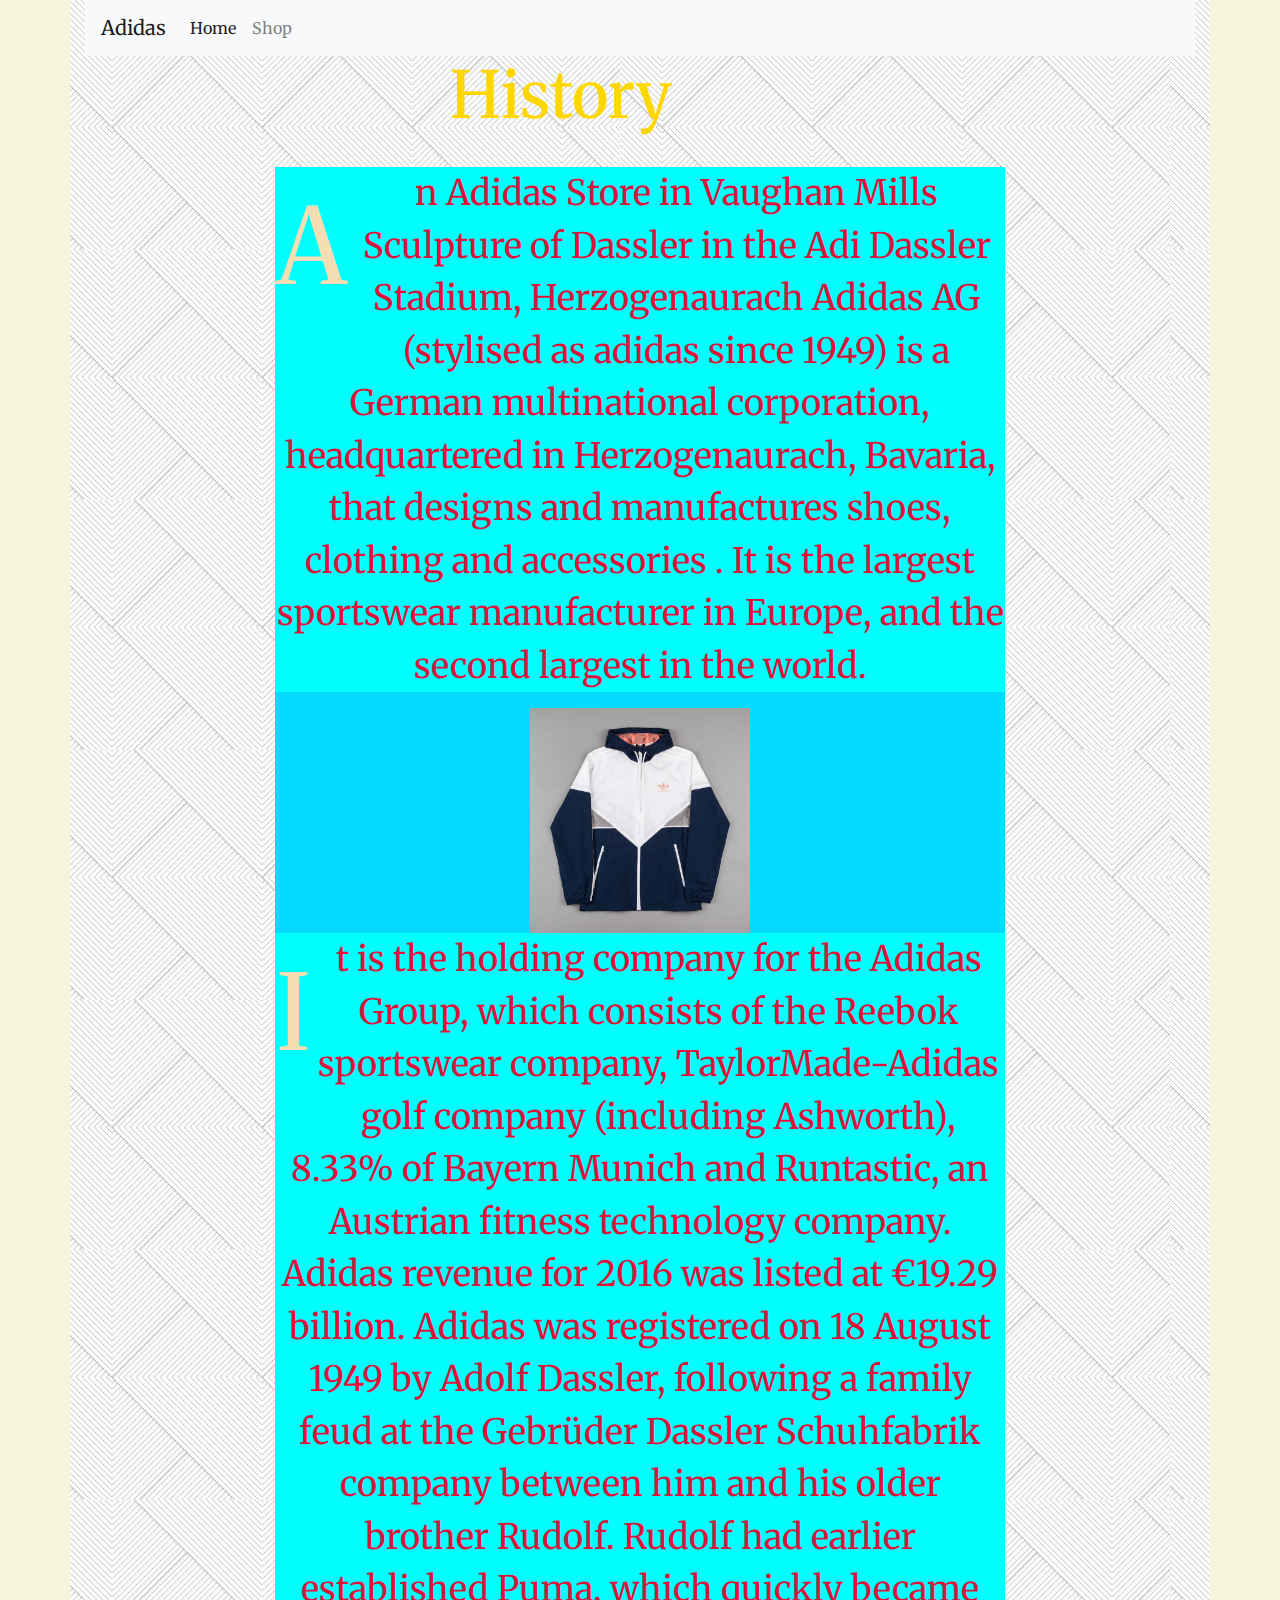
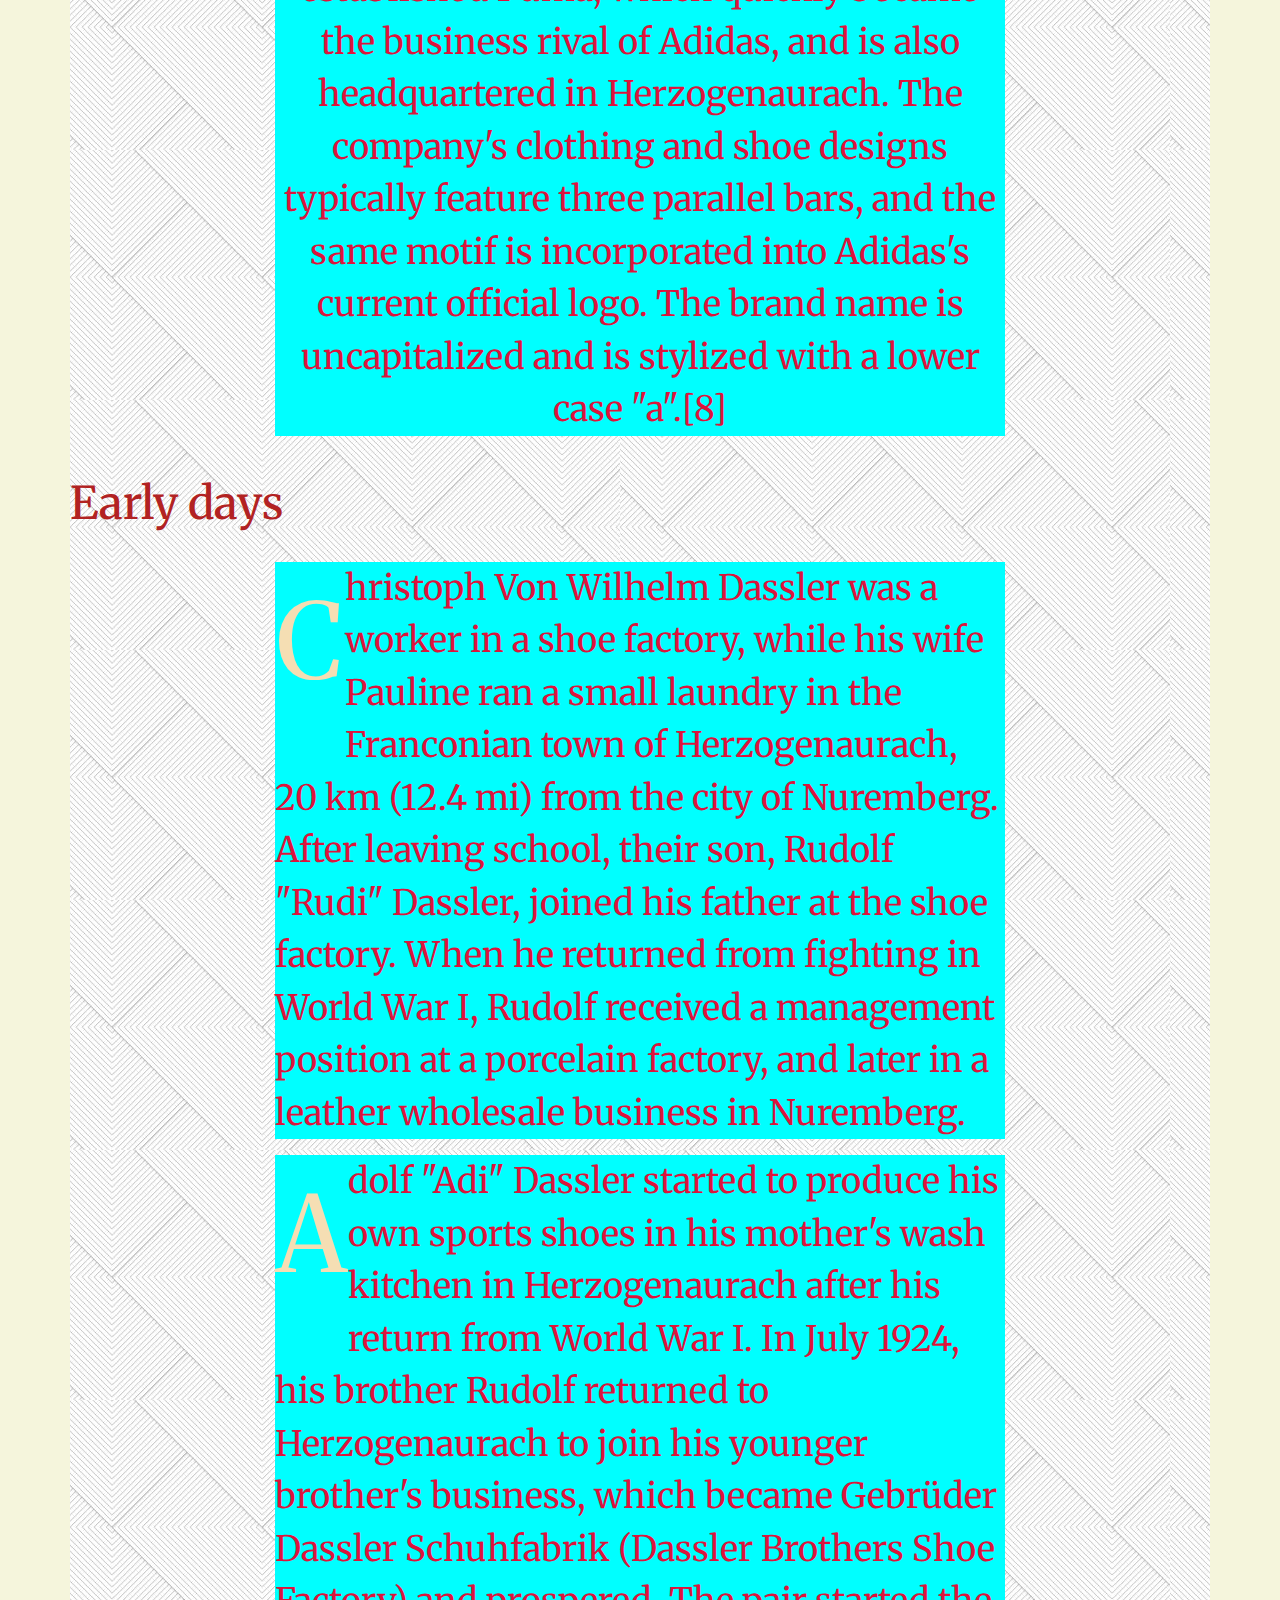
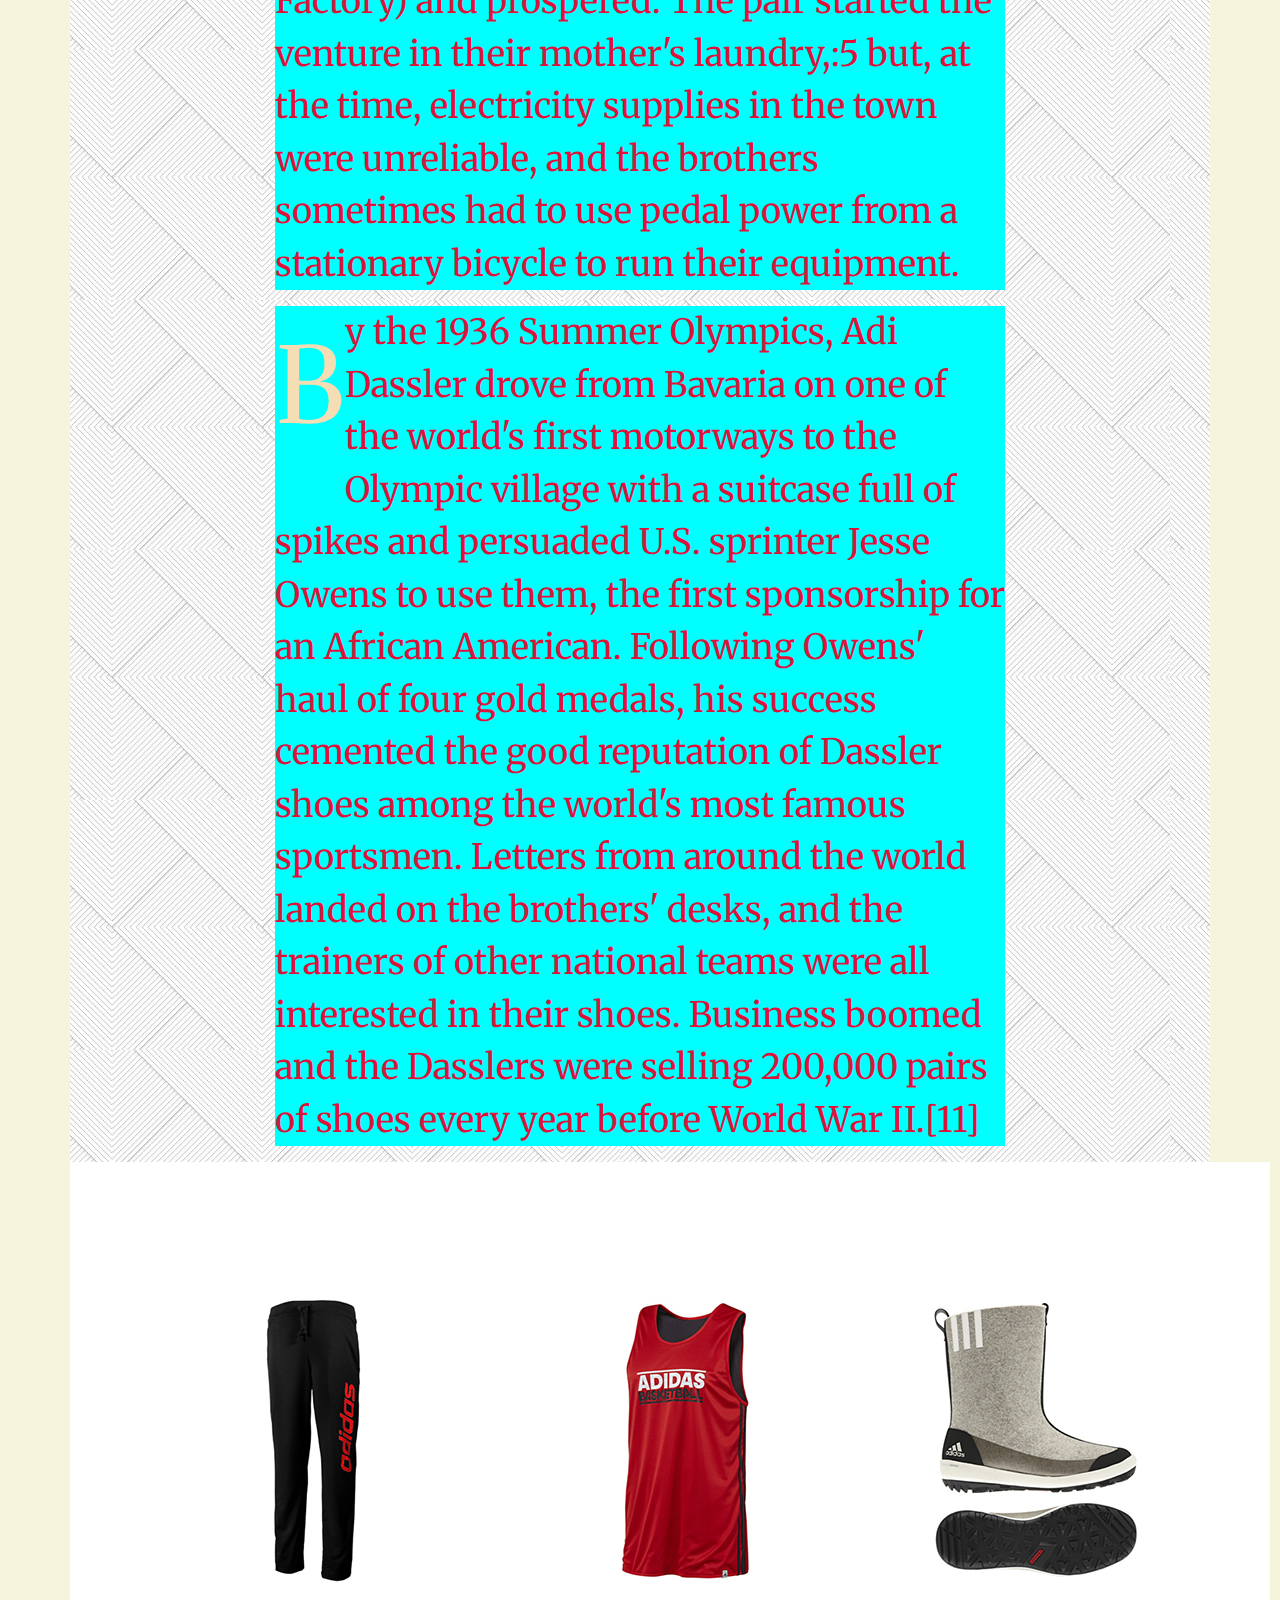
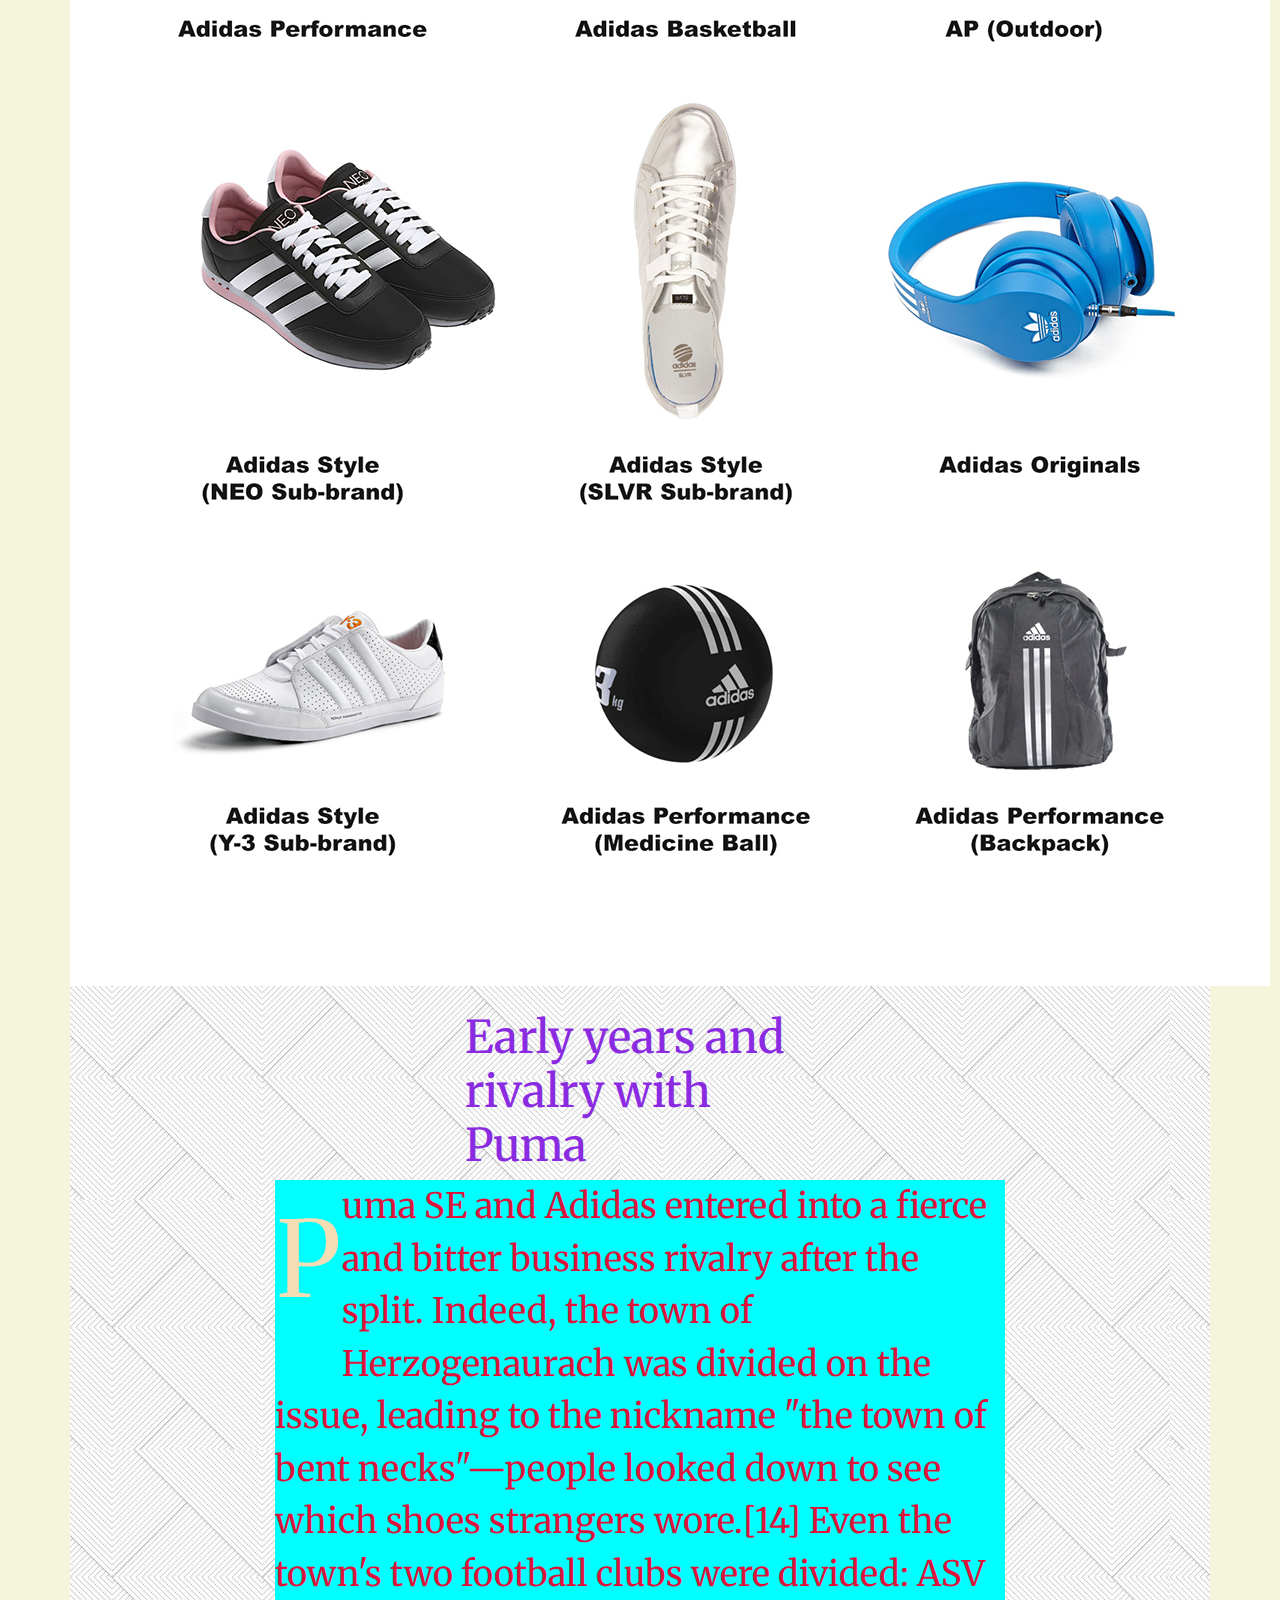
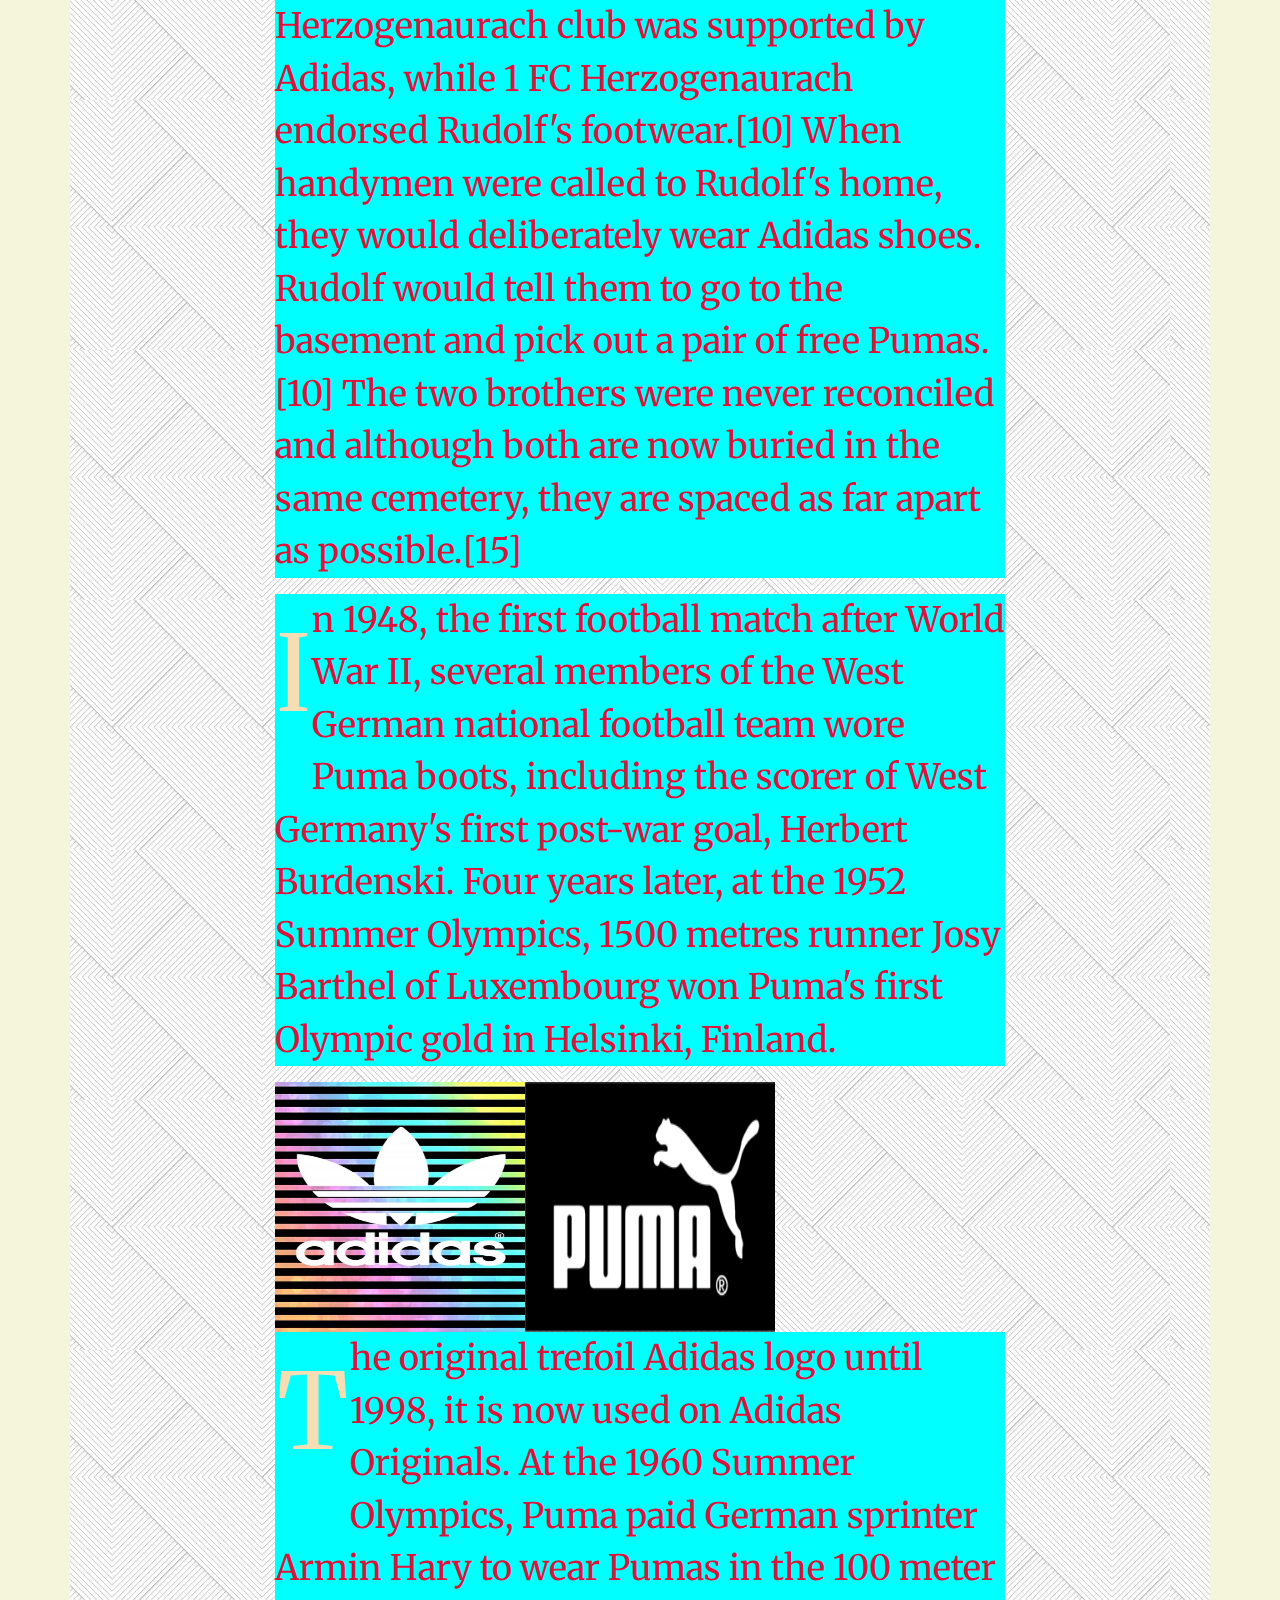
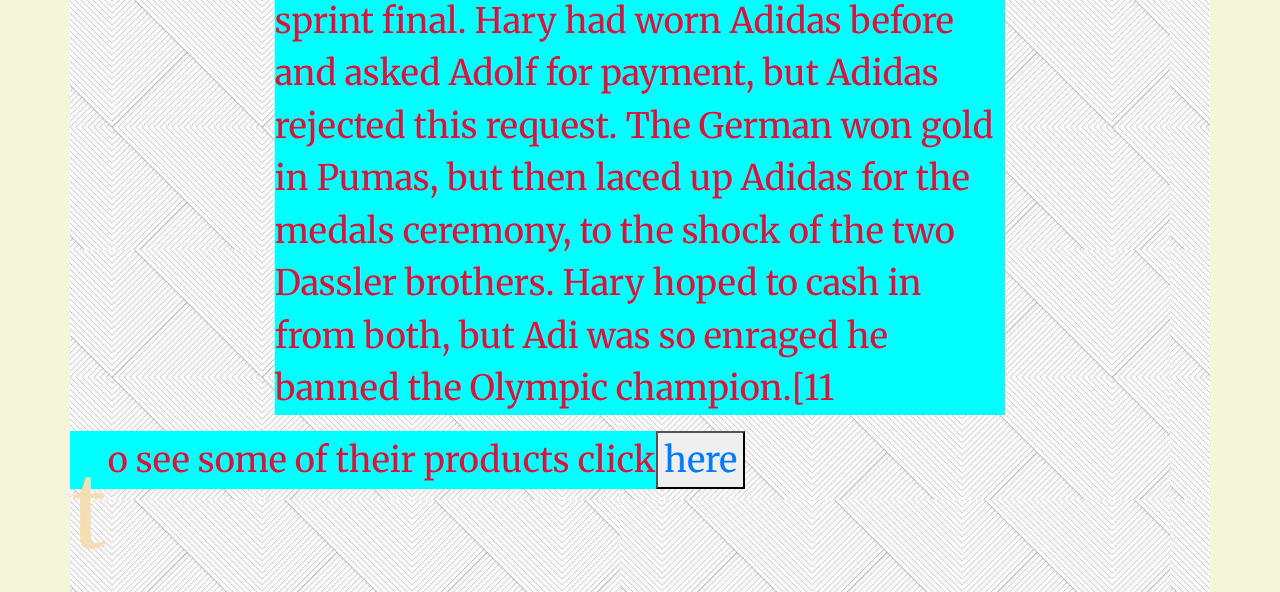
==== commit 6f3deaea: "fixed the links" ====
--- a/index.html
+++ b/index.html
@@ -26,10 +26,6 @@
       <li class="nav-item">
         <a class="nav-link" href="shoes.html">Shop</a>
       </li>
-      <li class="nav-item">
-        <a class="nav-link" href="#">Contact</a>
-      </li>
-      
     </ul>
   </div>
 			</nav>
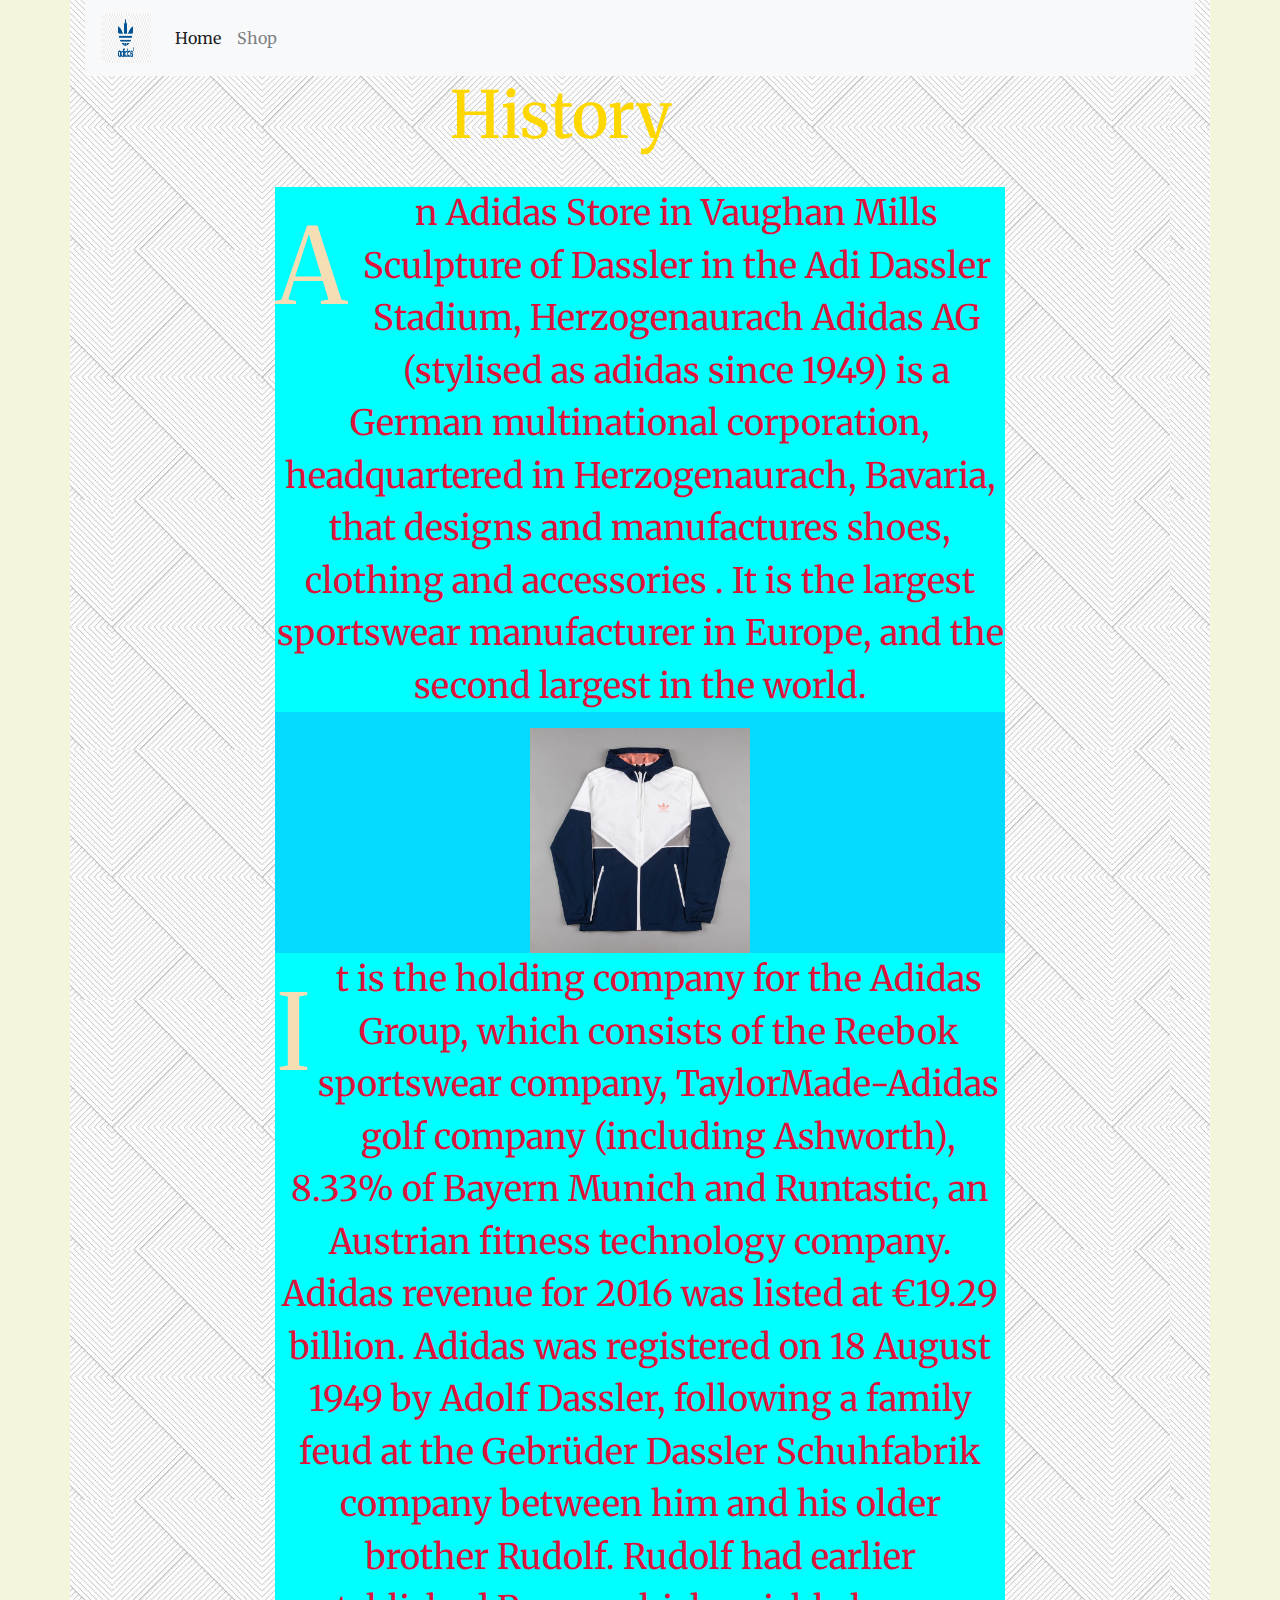
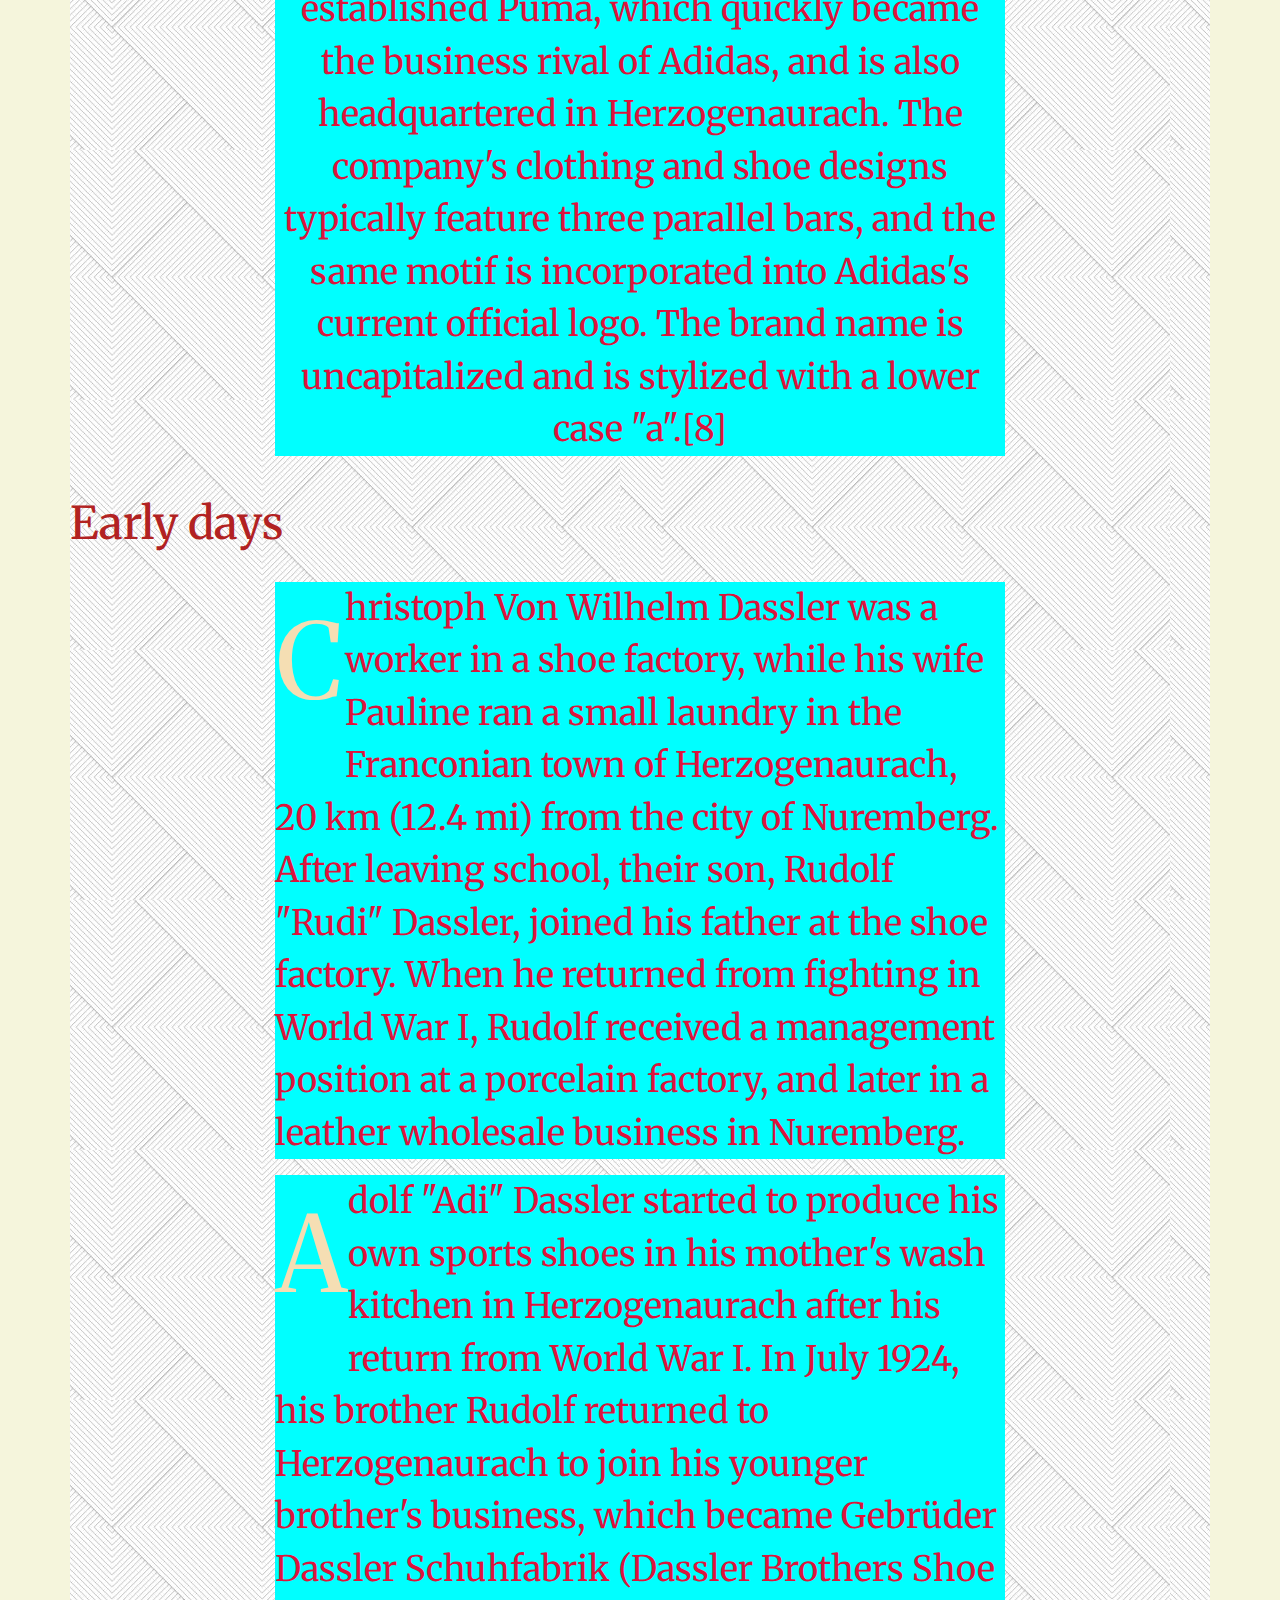
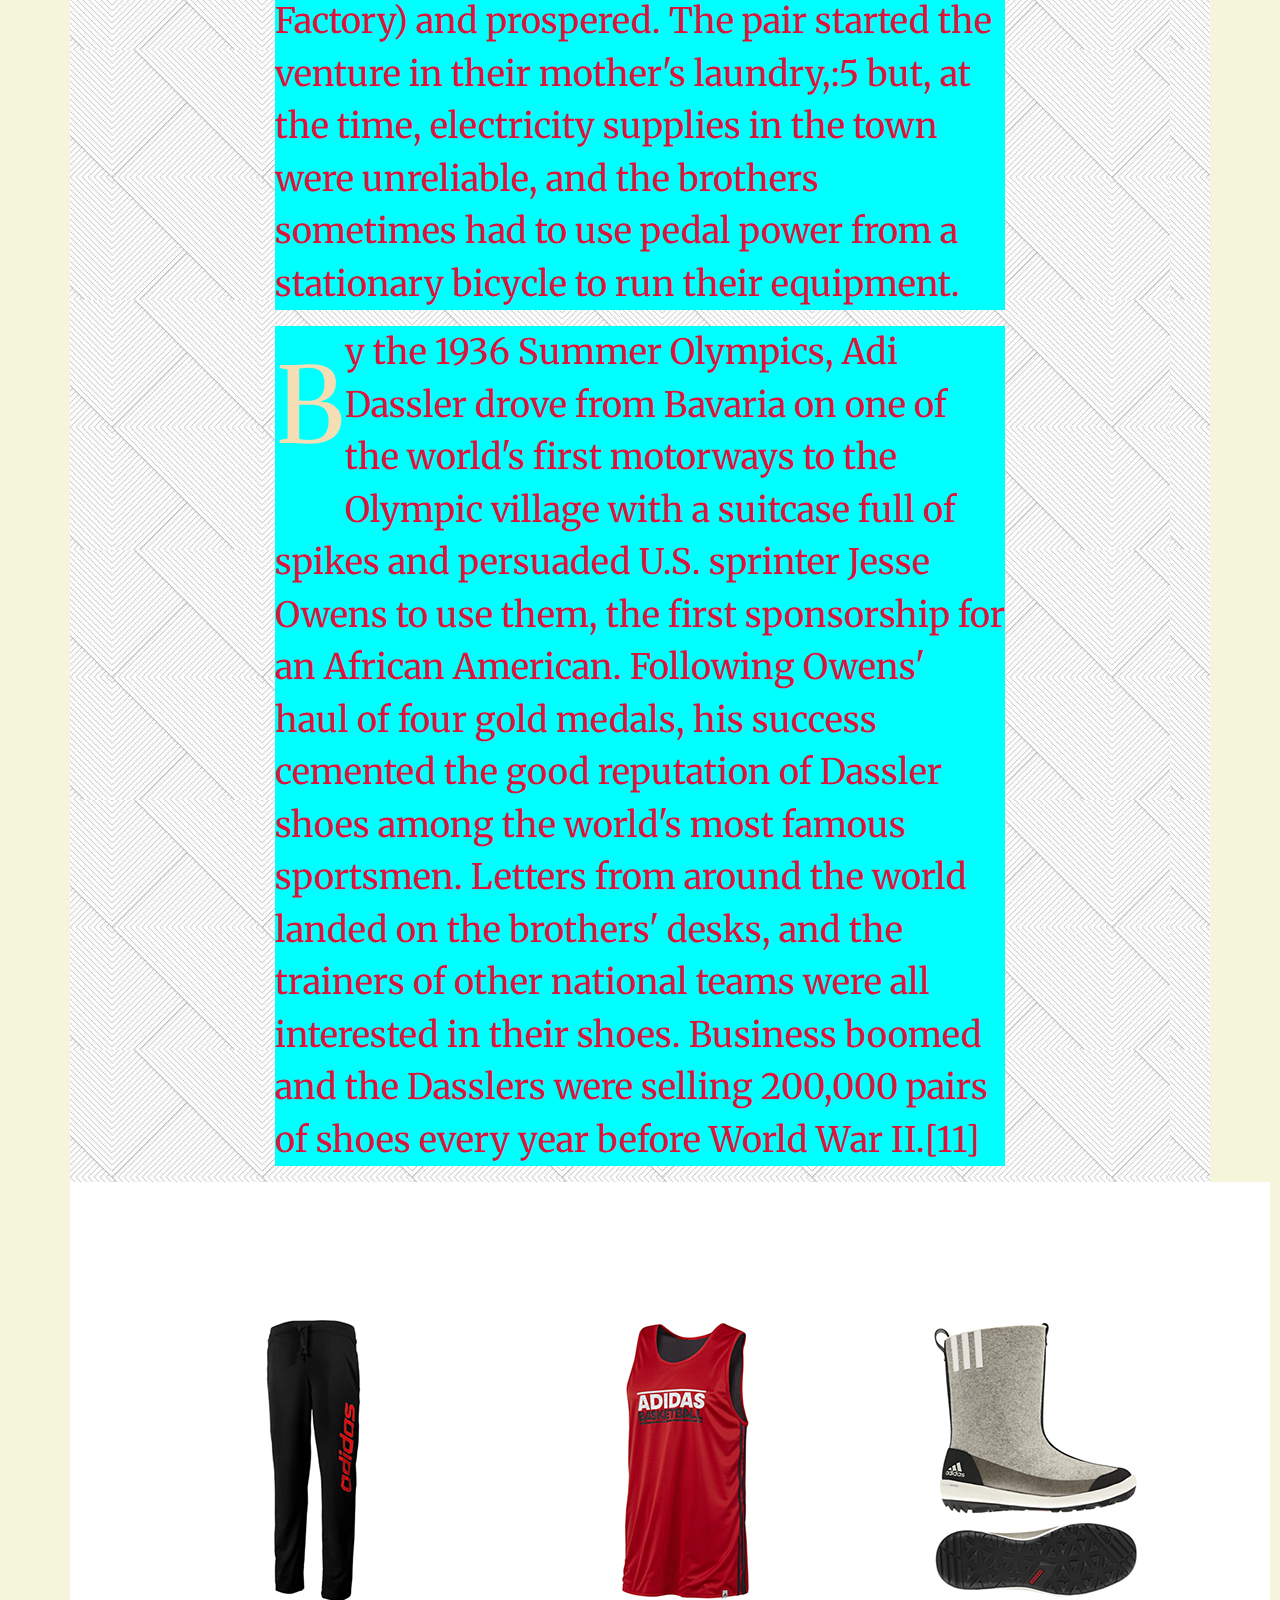
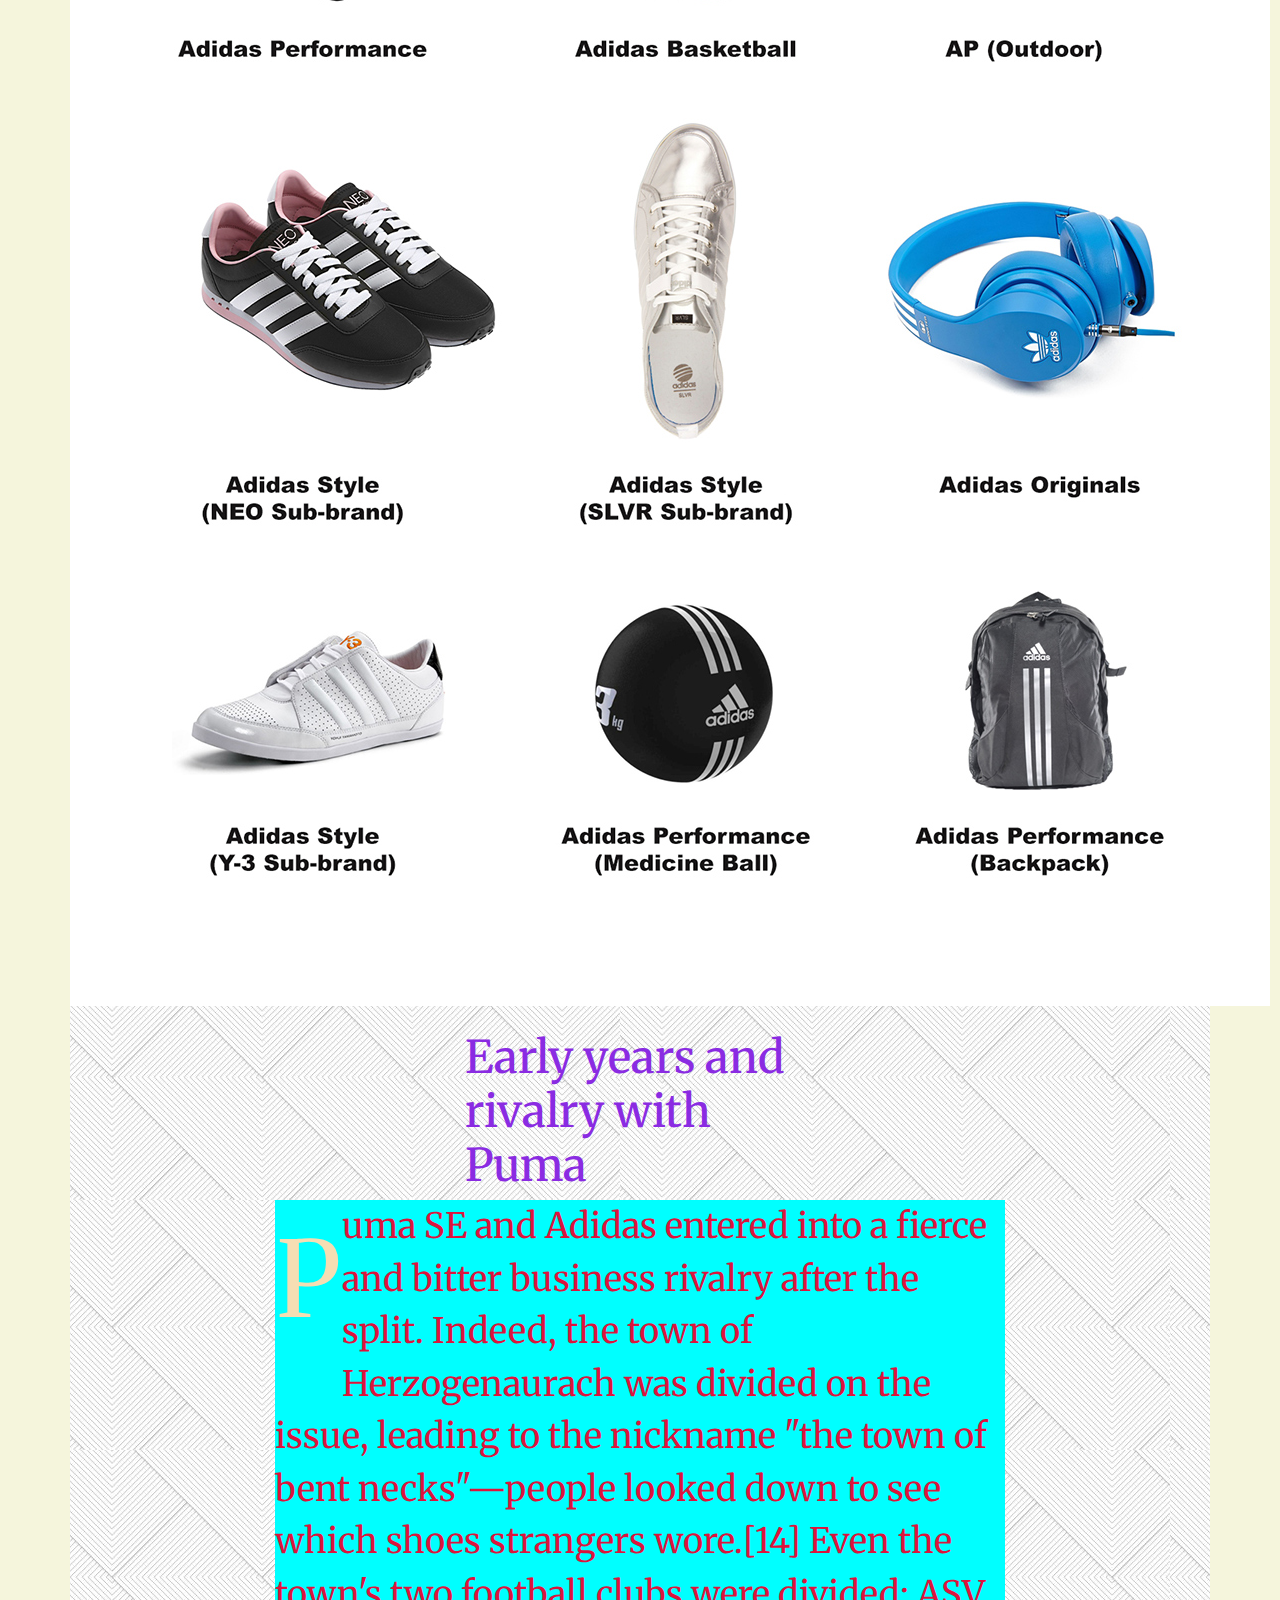
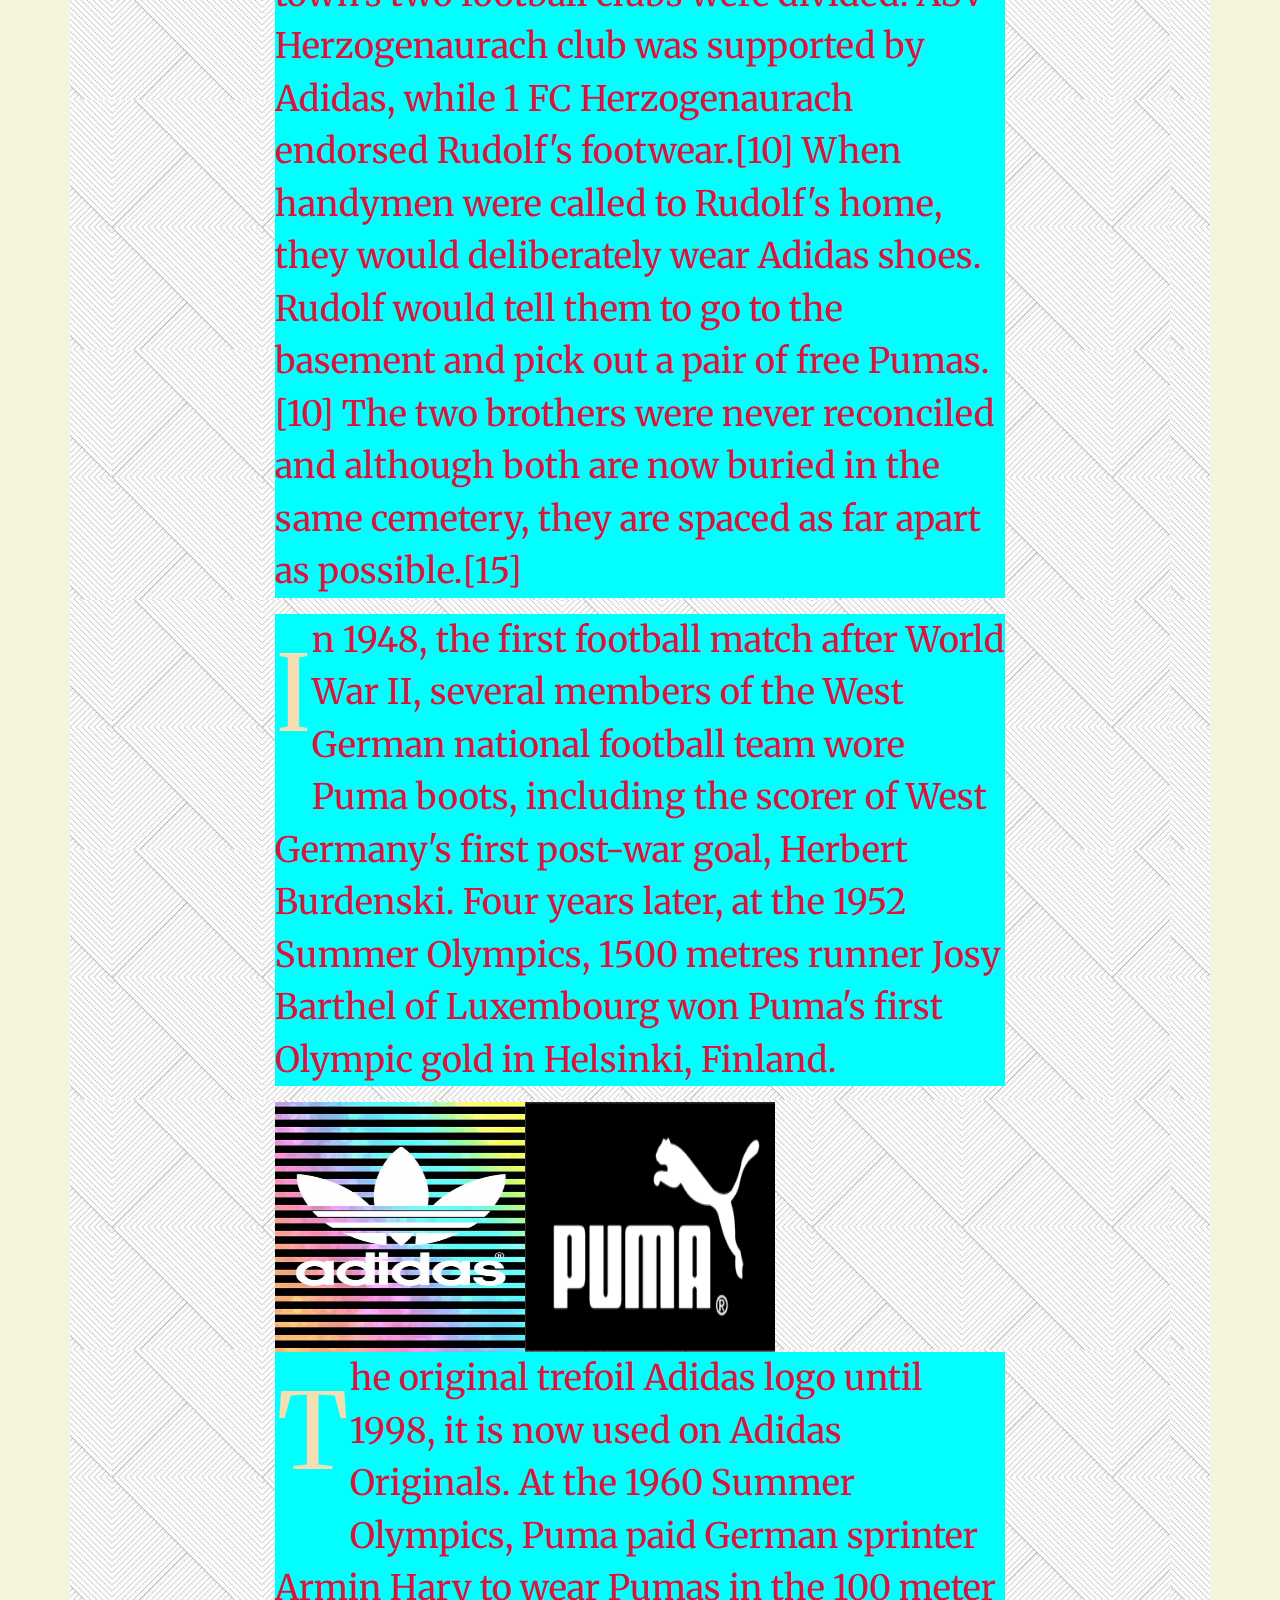
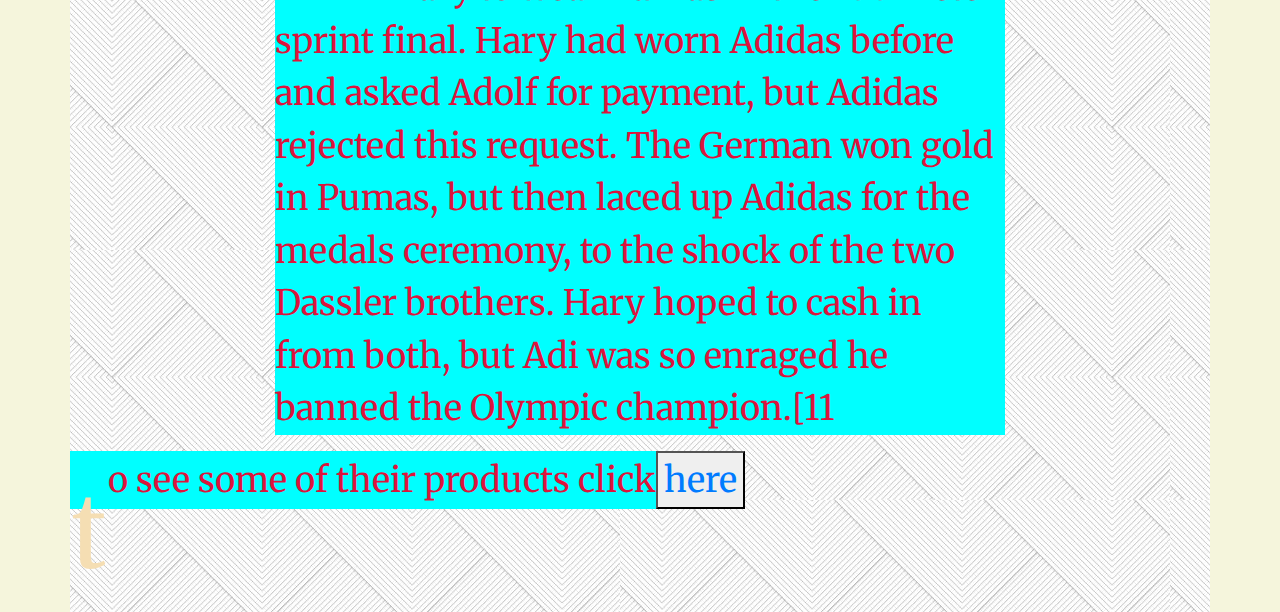
==== commit ba81bab1: "added the logo" ====
--- a/index.html
+++ b/index.html
@@ -14,7 +14,7 @@
 	<body>
 		<div class="container">
 				<nav class="navbar navbar-expand-lg navbar-light bg-light">
-  <a class="navbar-brand" href="#">Adidas</a>
+  <a class="navbar-brand" href="index.html"><img src="css/img/adidaslogo.png" width="50p" height="50p"></a>
   <button class="navbar-toggler" type="button" data-toggle="collapse" data-target="#navbarNav" aria-controls="navbarNav" aria-expanded="false" aria-label="Toggle navigation">
     <span class="navbar-toggler-icon"></span>
   </button>
